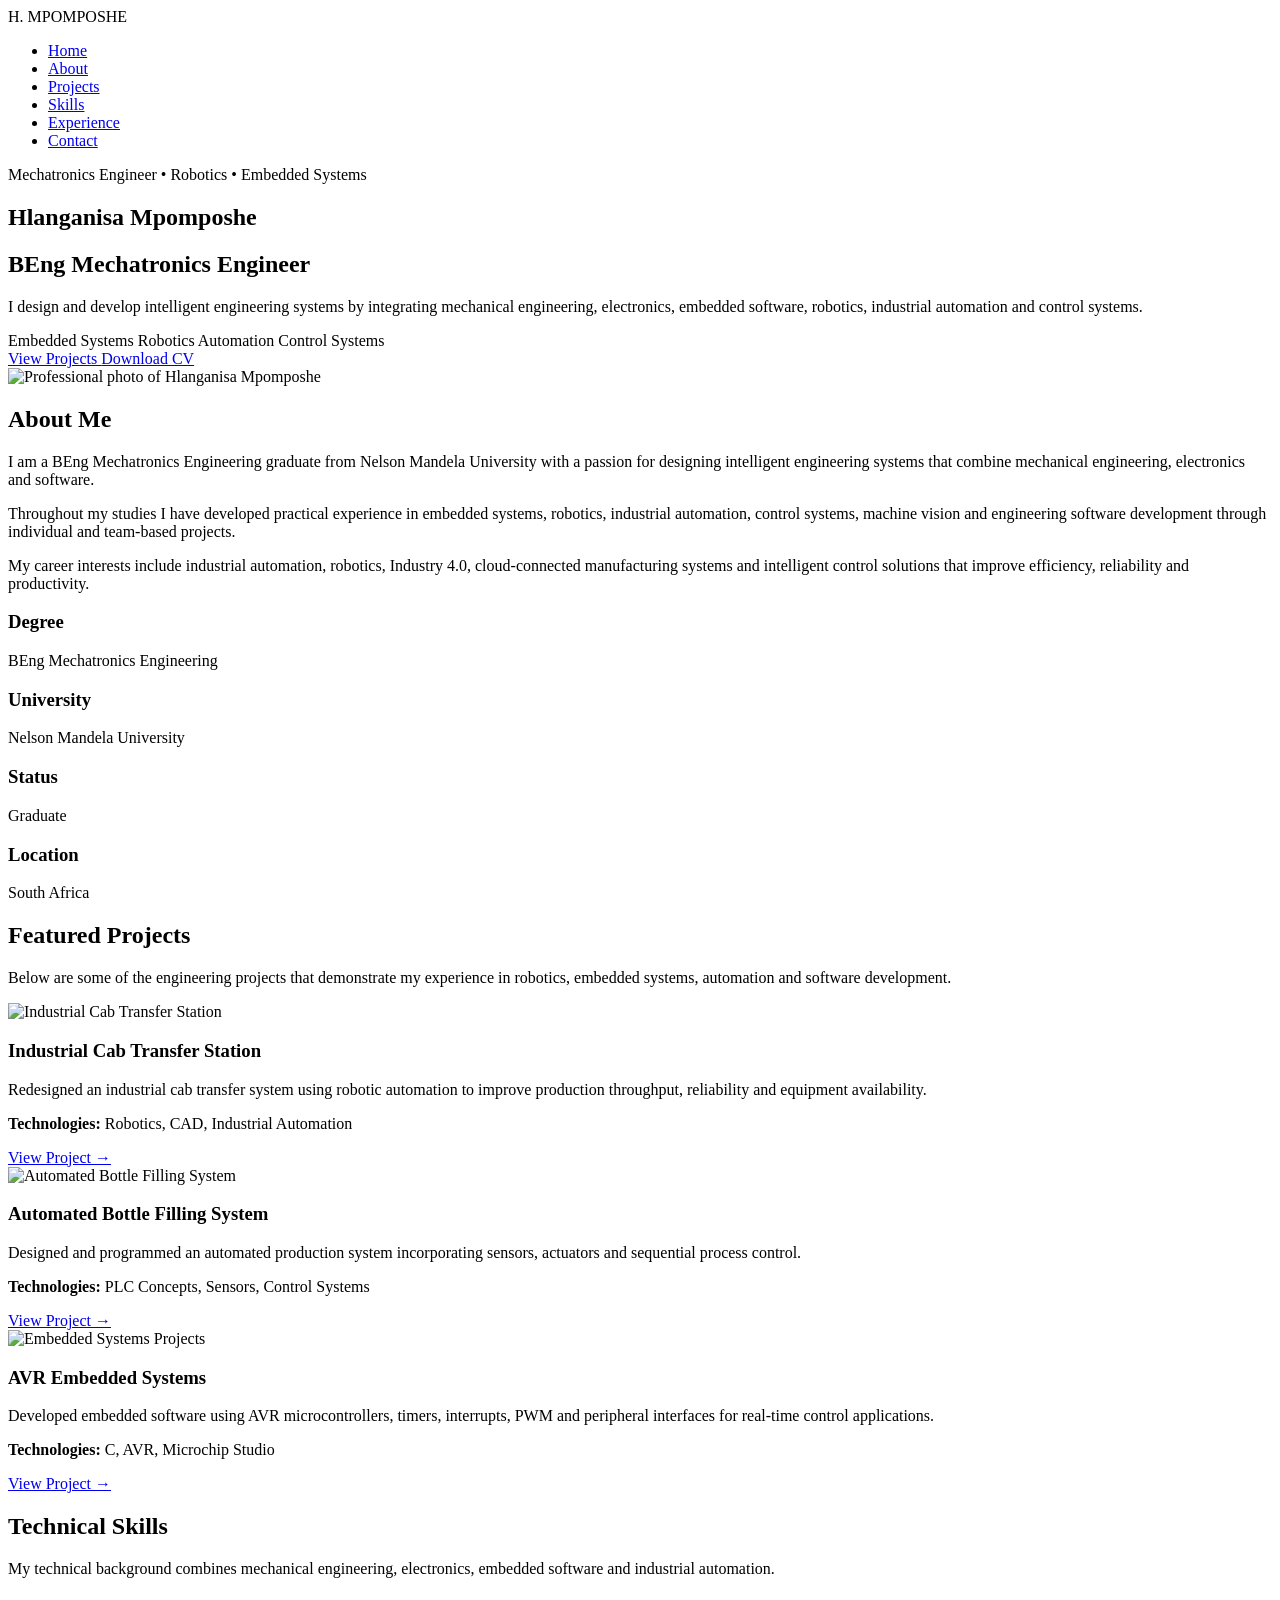
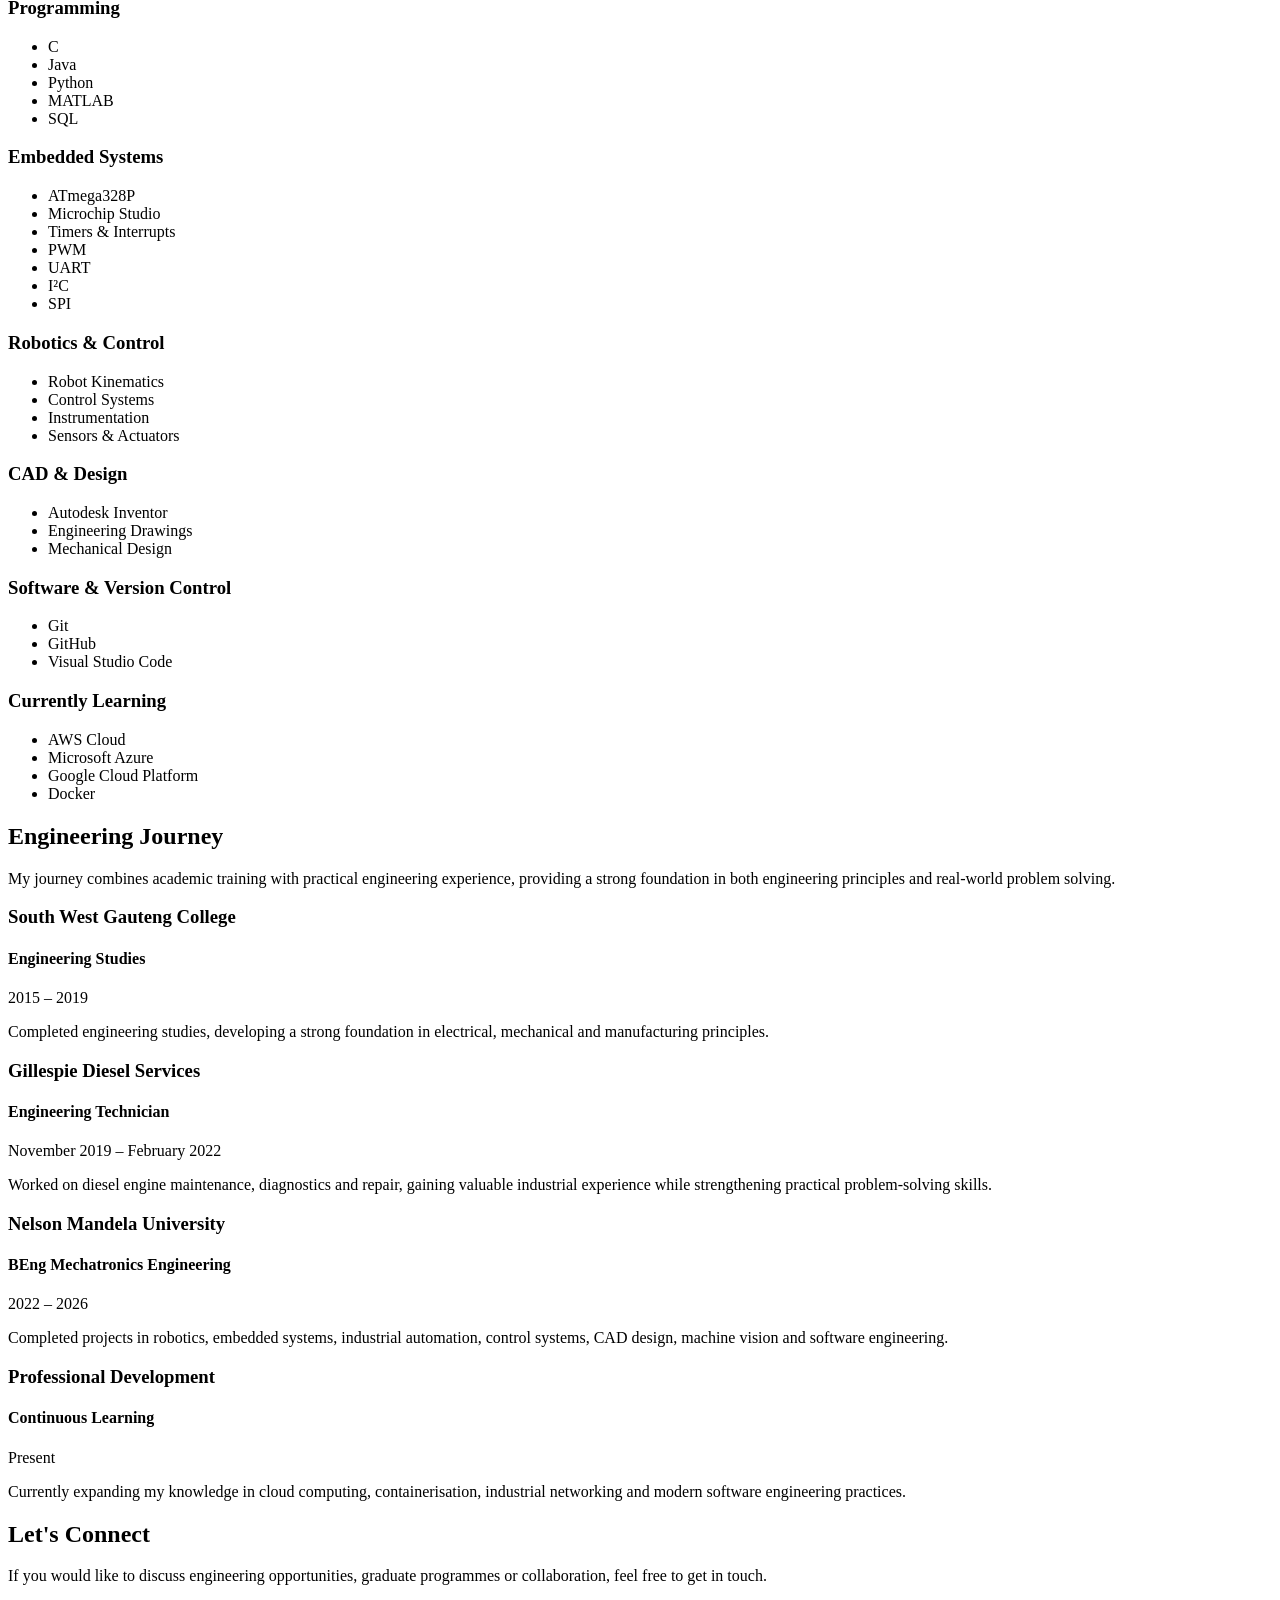
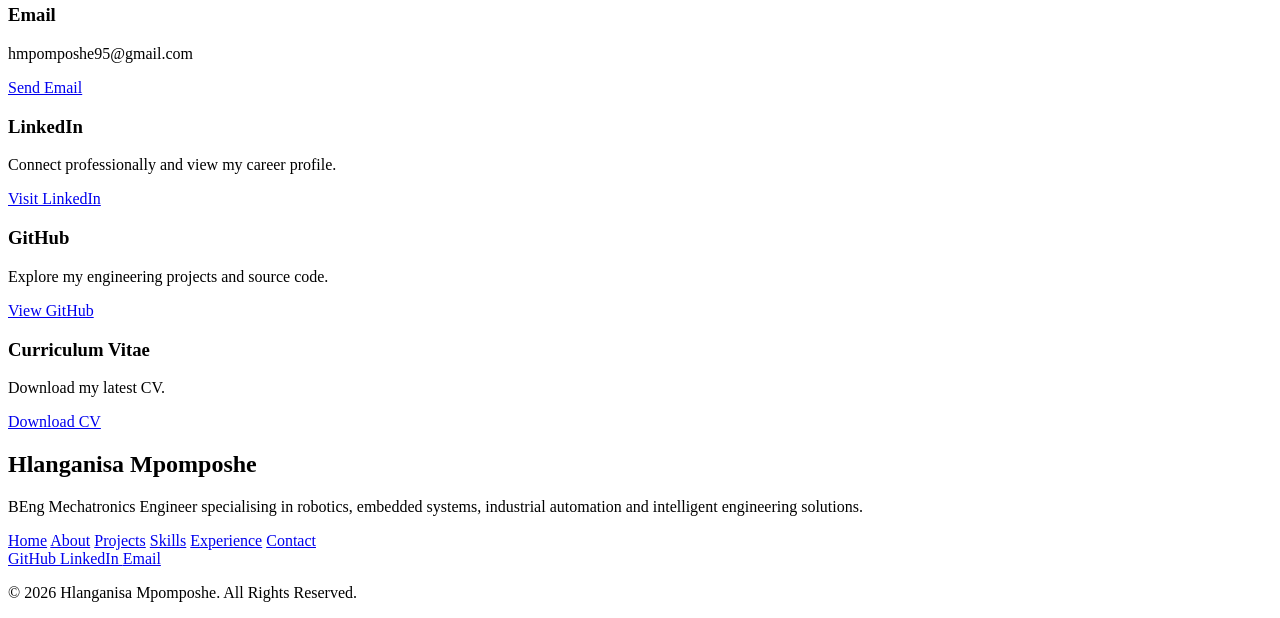
==== index.html @ 3dab6eff "Update index.html" ====
<!DOCTYPE html> <!-- Tells the browser this document uses HTML5 -->

<html lang="en"> <!-- Root element of the webpage. lang="en" improves accessibility and SEO. -->

<head> <!-- Contains information about the webpage that is not displayed -->

    <meta charset="UTF-8">
    <!-- Allows the webpage to display almost every character correctly -->

    <meta name="viewport" content="width=device-width, initial-scale=1.0">
    <!-- Makes the website responsive on phones, tablets and desktops -->

    <title>Hlanganisa Mpomposhe | Mechatronics Engineer</title>
    <!-- The text shown in the browser tab -->

    <meta name="description"
        content="Portfolio of Hlanganisa Mpomposhe, BEng Mechatronics Engineer specialising in robotics, embedded systems and industrial automation.">
    <!-- Description used by search engines -->

    <!-- Loads our stylesheet -->
    <link rel="stylesheet" href="css/style.css">

    <!-- Imports the Poppins font from Google -->
    <link rel="preconnect" href="https://fonts.googleapis.com">

    <!-- Improves loading performance for Google Fonts -->
    <link rel="preconnect" href="https://fonts.gstatic.com" crossorigin>

    <!-- Loads the Poppins font family -->
    <link href="https://fonts.googleapis.com/css2?family=Poppins:wght@300;400;500;600;700&display=swap"
        rel="stylesheet">

</head>

<body> <!-- Everything inside the body is visible on the webpage -->

    <!-- ===================================================== -->
    <!-- HEADER -->
    <!-- Contains the website navigation -->
    <!-- ===================================================== -->

    <header>

        <!-- Navigation bar -->
        <nav>

            <!-- Personal logo -->
            <div class="logo">

                H. MPOMPOSHE

            </div>

            <!-- Navigation links -->
            <ul>

                <li><a href="#home">Home</a></li>

                <li><a href="#about">About</a></li>

                <li><a href="#projects">Projects</a></li>

                <li><a href="#skills">Skills</a></li>

                <li><a href="#experience">Experience</a></li>

                <li><a href="#contact">Contact</a></li>

            </ul>

        </nav>

    </header>

    <!-- ===================================================== -->
    <!-- MAIN -->
    <!-- Holds the main content of the webpage -->
    <!-- ===================================================== -->

    <main>

        <!-- Hero section -->
       <!-- ===================================================== -->
<!-- HERO SECTION -->
<!-- This is the first section visitors will see -->
<!-- ===================================================== -->

<section id="home">

    <!-- Contains all hero content so it can be positioned easily with CSS -->
    <div class="hero-container">

        <!-- Left side containing text and buttons -->
        <div class="hero-content">

            <!-- Professional summary shown above your name -->
            <p class="hero-intro">

                Mechatronics Engineer • Robotics • Embedded Systems

            </p>

            <!-- Main heading -->
            <h1>

                Hlanganisa Mpomposhe

            </h1>

            <!-- Professional title -->
            <h2>

                BEng Mechatronics Engineer

            </h2>

            <!-- Brief introduction -->
            <p class="hero-description">

                I design and develop intelligent engineering systems by integrating
                mechanical engineering, electronics, embedded software, robotics,
                industrial automation and control systems.

            </p>

            <!-- Engineering interests -->
            <div class="hero-tags">

                <span>Embedded Systems</span>

                <span>Robotics</span>

                <span>Automation</span>

                <span>Control Systems</span>

            </div>

            <!-- Main call-to-action buttons -->
            <div class="hero-buttons">

                <a href="#projects">

                    View Projects

                </a>

                <a href="assets/Hlanganisa_Mpomposhe_CV.pdf" target="_blank">

                    Download CV

                </a>

            </div>

        </div>

        <!-- Professional profile photograph -->
        <div class="hero-image">

            <img src="assets/profile.jpg"
                 alt="Professional photo of Hlanganisa Mpomposhe">

        </div>

    </div>

</section>

        
<!-- ===================================================== -->
<!-- ABOUT SECTION -->
<!-- Introduces who you are as an engineer -->
<!-- ===================================================== -->

<section id="about">

    <!-- Section heading -->
    <h2>

        About Me

    </h2>

    <!-- Contains all content within the About section -->
    <div class="about-container">

        <!-- Left side containing the main description -->
        <div class="about-content">

            <!-- First paragraph introducing yourself -->
            <p>

                I am a BEng Mechatronics Engineering graduate from Nelson Mandela University with
                a passion for designing intelligent engineering systems that combine mechanical
                engineering, electronics and software.

            </p>

            <!-- Second paragraph describing your experience -->
            <p>

                Throughout my studies I have developed practical experience in embedded systems,
                robotics, industrial automation, control systems, machine vision and engineering
                software development through individual and team-based projects.

            </p>

            <!-- Third paragraph describing your future goals -->
            <p>

                My career interests include industrial automation, robotics, Industry 4.0,
                cloud-connected manufacturing systems and intelligent control solutions that
                improve efficiency, reliability and productivity.

            </p>

        </div>

        <!-- Right side displaying quick information -->
        <div class="about-details">

            <!-- Degree information -->
            <div class="detail-card">

                <h3>Degree</h3>

                <p>

                    BEng Mechatronics Engineering

                </p>

            </div>

            <!-- University information -->
            <div class="detail-card">

                <h3>University</h3>

                <p>

                    Nelson Mandela University

                </p>

            </div>

            <!-- Current status -->
            <div class="detail-card">

                <h3>Status</h3>

                <p>

                    Graduate

                </p>

            </div>

            <!-- Location -->
            <div class="detail-card">

                <h3>Location</h3>

                <p>

                    South Africa

                </p>

            </div>

        </div>

    </div>

</section>

       <!-- ===================================================== -->
<!-- FEATURED PROJECTS SECTION -->
<!-- Showcases your best engineering projects -->
<!-- ===================================================== -->

<section id="projects">

    <!-- Section heading -->
    <h2>

        Featured Projects

    </h2>

    <!-- Short introduction -->
    <p>

        Below are some of the engineering projects that demonstrate my
        experience in robotics, embedded systems, automation and software
        development.

    </p>

    <!-- Contains all project cards -->
    <div class="projects-container">

        <!-- ================= Project 1 ================= -->

        <article class="project-card">

            <!-- Project image -->
            <img src="assets/images/cab-transfer.jpg"
                 alt="Industrial Cab Transfer Station">

            <!-- Project information -->
            <div class="project-content">

                <!-- Project title -->
                <h3>

                    Industrial Cab Transfer Station

                </h3>

                <!-- Short project description -->
                <p>

                    Redesigned an industrial cab transfer system using robotic
                    automation to improve production throughput, reliability
                    and equipment availability.

                </p>

                <!-- Technologies used -->
                <p>

                    <strong>Technologies:</strong>
                    Robotics, CAD, Industrial Automation

                </p>

                <!-- Link to project page -->
                <a href="projects/cab-transfer.html">

                    View Project →

                </a>

            </div>

        </article>

        <!-- ================= Project 2 ================= -->

        <article class="project-card">

            <img src="assets/images/bottle-filling.jpg"
                 alt="Automated Bottle Filling System">

            <div class="project-content">

                <h3>

                    Automated Bottle Filling System

                </h3>

                <p>

                    Designed and programmed an automated production system
                    incorporating sensors, actuators and sequential process
                    control.

                </p>

                <p>

                    <strong>Technologies:</strong>
                    PLC Concepts, Sensors, Control Systems

                </p>

                <a href="projects/bottle-filling.html">

                    View Project →

                </a>

            </div>

        </article>

        <!-- ================= Project 3 ================= -->

        <article class="project-card">

            <img src="assets/images/avr.jpg"
                 alt="Embedded Systems Projects">

            <div class="project-content">

                <h3>

                    AVR Embedded Systems

                </h3>

                <p>

                    Developed embedded software using AVR microcontrollers,
                    timers, interrupts, PWM and peripheral interfaces for
                    real-time control applications.

                </p>

                <p>

                    <strong>Technologies:</strong>
                    C, AVR, Microchip Studio

                </p>

                <a href="projects/avr.html">

                    View Project →

                </a>

            </div>

        </article>

    </div>

</section>

      <!-- ===================================================== -->
<!-- TECHNICAL SKILLS SECTION -->
<!-- Displays the engineering tools and technologies I use -->
<!-- ===================================================== -->

<section id="skills">

    <!-- Section heading -->
    <h2>

        Technical Skills

    </h2>

    <!-- Brief introduction -->
    <p>

        My technical background combines mechanical engineering,
        electronics, embedded software and industrial automation.

    </p>

    <!-- Holds every skill category -->
    <div class="skills-container">

        <!-- ================= Programming ================= -->

        <div class="skill-category">

            <h3>Programming</h3>

            <ul>

                <li>C</li>

                <li>Java</li>

                <li>Python</li>

                <li>MATLAB</li>

                <li>SQL</li>

            </ul>

        </div>

        <!-- ================= Embedded Systems ================= -->

        <div class="skill-category">

            <h3>Embedded Systems</h3>

            <ul>

                <li>ATmega328P</li>

                <li>Microchip Studio</li>

                <li>Timers & Interrupts</li>

                <li>PWM</li>

                <li>UART</li>

                <li>I²C</li>

                <li>SPI</li>

            </ul>

        </div>

        <!-- ================= Robotics & Control ================= -->

        <div class="skill-category">

            <h3>Robotics & Control</h3>

            <ul>

                <li>Robot Kinematics</li>

                <li>Control Systems</li>

                <li>Instrumentation</li>

                <li>Sensors & Actuators</li>

            </ul>

        </div>

        <!-- ================= CAD ================= -->

        <div class="skill-category">

            <h3>CAD & Design</h3>

            <ul>

                <li>Autodesk Inventor</li>

                <li>Engineering Drawings</li>

                <li>Mechanical Design</li>

            </ul>

        </div>

        <!-- ================= Software ================= -->

        <div class="skill-category">

            <h3>Software & Version Control</h3>

            <ul>

                <li>Git</li>

                <li>GitHub</li>

                <li>Visual Studio Code</li>

            </ul>

        </div>

        <!-- ================= Currently Learning ================= -->

        <div class="skill-category">

            <h3>Currently Learning</h3>

            <ul>

                <li>AWS Cloud</li>

                <li>Microsoft Azure</li>

                <li>Google Cloud Platform</li>

                <li>Docker</li>

            </ul>

        </div>

    </div>

</section>

      <!-- ===================================================== -->
<!-- ENGINEERING JOURNEY SECTION -->
<!-- Shows my academic and professional development -->
<!-- ===================================================== -->

<section id="experience">

    <!-- Section heading -->
    <h2>

        Engineering Journey

    </h2>

    <!-- Short introduction -->
    <p>

        My journey combines academic training with practical engineering
        experience, providing a strong foundation in both engineering
        principles and real-world problem solving.

    </p>

    <!-- Contains the complete timeline -->
    <div class="timeline">

        <!-- ================= Timeline Item ================= -->

        <article class="timeline-item">

            <h3>

                South West Gauteng College

            </h3>

            <h4>

                Engineering Studies

            </h4>

            <span>

                2015 – 2019

            </span>

            <p>

                Completed engineering studies, developing a strong foundation
                in electrical, mechanical and manufacturing principles.

            </p>

        </article>

        <!-- ================= Timeline Item ================= -->

        <article class="timeline-item">

            <h3>

                Gillespie Diesel Services

            </h3>

            <h4>

                Engineering Technician

            </h4>

            <span>

                November 2019 – February 2022

            </span>

            <p>

                Worked on diesel engine maintenance, diagnostics and repair,
                gaining valuable industrial experience while strengthening
                practical problem-solving skills.

            </p>

        </article>

        <!-- ================= Timeline Item ================= -->

        <article class="timeline-item">

            <h3>

                Nelson Mandela University

            </h3>

            <h4>

                BEng Mechatronics Engineering

            </h4>

            <span>

                2022 – 2026

            </span>

            <p>

                Completed projects in robotics, embedded systems, industrial
                automation, control systems, CAD design, machine vision and
                software engineering.

            </p>

        </article>

        <!-- ================= Timeline Item ================= -->

        <article class="timeline-item">

            <h3>

                Professional Development

            </h3>

            <h4>

                Continuous Learning

            </h4>

            <span>

                Present

            </span>

            <p>

                Currently expanding my knowledge in cloud computing,
                containerisation, industrial networking and modern software
                engineering practices.

            </p>

        </article>

    </div>

</section>
       <!-- ===================================================== -->
<!-- CONTACT SECTION -->
<!-- Provides ways for recruiters and employers to contact me -->
<!-- ===================================================== -->

<section id="contact">

    <!-- Section heading -->
    <h2>

        Let's Connect

    </h2>

    <!-- Short introduction -->
    <p>

        If you would like to discuss engineering opportunities,
        graduate programmes or collaboration, feel free to get in touch.

    </p>

    <!-- Holds all contact cards -->
    <div class="contact-container">

        <!-- ================= Email ================= -->

        <article class="contact-card">

            <!-- Contact method -->
            <h3>

                Email

            </h3>

            <!-- Email address -->
            <p>

                hmpomposhe95@gmail.com

            </p>

            <!-- Opens the user's email application -->
            <a href="mailto:hmpomposhe95@gmail.com">

                Send Email

            </a>

        </article>

        <!-- ================= LinkedIn ================= -->

        <article class="contact-card">

            <h3>

                LinkedIn

            </h3>

            <p>

                Connect professionally and view my career profile.

            </p>

            <a href="https://www.linkedin.com/in/hlanganisa-mpomposhe/"
               target="_blank">

                Visit LinkedIn

            </a>

        </article>

        <!-- ================= GitHub ================= -->

        <article class="contact-card">

            <h3>

                GitHub

            </h3>

            <p>

                Explore my engineering projects and source code.

            </p>

            <a href="https://github.com/hmpomposhe95-lab"
               target="_blank">

                View GitHub

            </a>

        </article>

        <!-- ================= CV ================= -->

        <article class="contact-card">

            <h3>

                Curriculum Vitae

            </h3>

            <p>

                Download my latest CV.

            </p>

            <a href="assets/Hlanganisa_Mpomposhe_CV.pdf"
               target="_blank">

                Download CV

            </a>

        </article>

    </div>

</section>

    </main>

  <!-- ===================================================== -->
<!-- FOOTER -->
<!-- Displays information shown at the bottom of every page -->
<!-- ===================================================== -->

<footer>

    <!-- Contains all footer content -->
    <div class="footer-container">

        <!-- Portfolio owner's name -->
        <h2>

            Hlanganisa Mpomposhe

        </h2>

        <!-- Short professional statement -->
        <p>

            BEng Mechatronics Engineer specialising in robotics,
            embedded systems, industrial automation and intelligent
            engineering solutions.

        </p>

        <!-- Quick navigation links -->
        <nav>

            <a href="#home">Home</a>

            <a href="#about">About</a>

            <a href="#projects">Projects</a>

            <a href="#skills">Skills</a>

            <a href="#experience">Experience</a>

            <a href="#contact">Contact</a>

        </nav>

        <!-- Social links -->
        <div class="footer-socials">

            <a href="https://github.com/hmpomposhe95-lab"
               target="_blank">

                GitHub

            </a>

            <a href="https://www.linkedin.com/in/hlanganisa-mpomposhe/"
               target="_blank">

                LinkedIn

            </a>

            <a href="mailto:hmpomposhe95@gmail.com">

                Email

            </a>

        </div>

        <!-- Copyright notice -->
        <p>

            © 2026 Hlanganisa Mpomposhe. All Rights Reserved.

        </p>

    </div>

</footer>

    <!-- Loads our JavaScript after the page has finished loading -->
    <script src="js/script.js"></script>

</body>

</html>
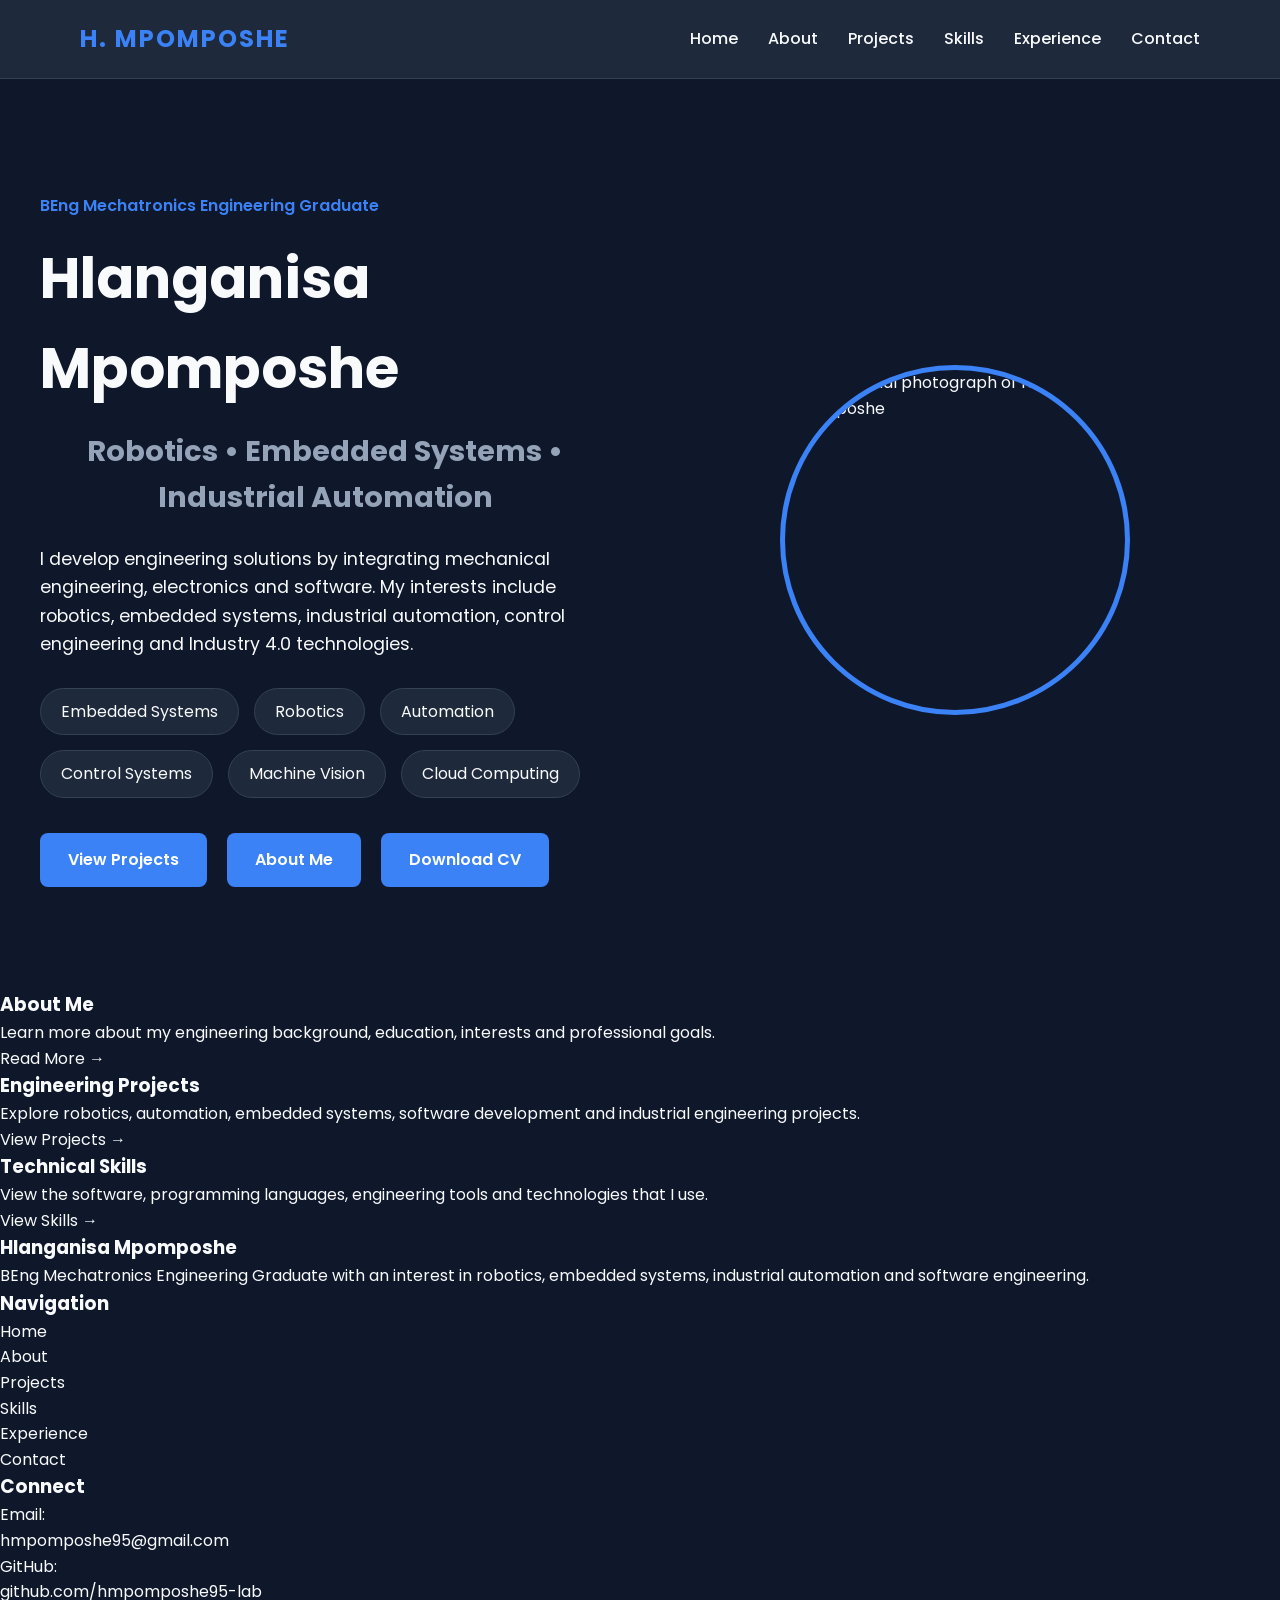
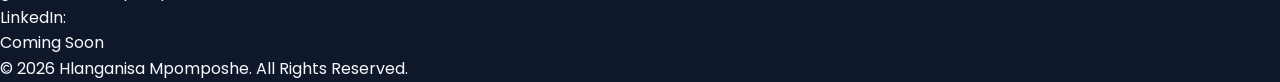
==== commit da176b49: "Update index.html the pages index" ====
--- a/index.html
+++ b/index.html
@@ -1,965 +1,537 @@
-<!DOCTYPE html> <!-- Tells the browser this document uses HTML5 -->
-
-<html lang="en"> <!-- Root element of the webpage. lang="en" improves accessibility and SEO. -->
-
-<head> <!-- Contains information about the webpage that is not displayed -->
+<!DOCTYPE html>
+<!-- ========================================================= -->
+<!-- HTML5 Document Declaration                                -->
+<!-- Tells the browser this document uses HTML5                -->
+<!-- ========================================================= -->
+
+<html lang="en">
+<!-- Root element of the webpage. The language attribute helps -->
+<!-- browsers, screen readers and search engines understand    -->
+<!-- the primary language of the page.                         -->
+
+<head>
+
+    <!-- ===================================================== -->
+    <!-- BASIC PAGE INFORMATION                                -->
+    <!-- ===================================================== -->
 
     <meta charset="UTF-8">
-    <!-- Allows the webpage to display almost every character correctly -->
+    <!-- Allows the browser to display almost every character correctly -->
 
     <meta name="viewport" content="width=device-width, initial-scale=1.0">
-    <!-- Makes the website responsive on phones, tablets and desktops -->
+    <!-- Makes the webpage responsive on phones, tablets and desktops -->
 
     <title>Hlanganisa Mpomposhe | Mechatronics Engineer</title>
-    <!-- The text shown in the browser tab -->
+    <!-- Title displayed in the browser tab -->
 
     <meta name="description"
-        content="Portfolio of Hlanganisa Mpomposhe, BEng Mechatronics Engineer specialising in robotics, embedded systems and industrial automation.">
-    <!-- Description used by search engines -->
-
-    <!-- Loads our stylesheet -->
+        content="Professional engineering portfolio of Hlanganisa Mpomposhe, BEng Mechatronics Engineering graduate specialising in robotics, embedded systems, industrial automation and software development.">
+
+    <!-- ===================================================== -->
+    <!-- GOOGLE FONTS                                          -->
+    <!-- ===================================================== -->
+
+    <link rel="preconnect" href="https://fonts.googleapis.com">
+
+    <link rel="preconnect"
+          href="https://fonts.gstatic.com"
+          crossorigin>
+
+    <link href="https://fonts.googleapis.com/css2?family=Poppins:wght@300;400;500;600;700&display=swap"
+          rel="stylesheet">
+
+    <!-- ===================================================== -->
+    <!-- STYLESHEET                                            -->
+    <!-- ===================================================== -->
+
     <link rel="stylesheet" href="css/style.css">
 
-    <!-- Imports the Poppins font from Google -->
-    <link rel="preconnect" href="https://fonts.googleapis.com">
-
-    <!-- Improves loading performance for Google Fonts -->
-    <link rel="preconnect" href="https://fonts.gstatic.com" crossorigin>
-
-    <!-- Loads the Poppins font family -->
-    <link href="https://fonts.googleapis.com/css2?family=Poppins:wght@300;400;500;600;700&display=swap"
-        rel="stylesheet">
-
 </head>
 
-<body> <!-- Everything inside the body is visible on the webpage -->
-
-    <!-- ===================================================== -->
-    <!-- HEADER -->
-    <!-- Contains the website navigation -->
-    <!-- ===================================================== -->
-
-    <header>
-
-        <!-- Navigation bar -->
-        <nav>
-
-            <!-- Personal logo -->
-            <div class="logo">
-
-                H. MPOMPOSHE
+<body>
+
+<!-- ========================================================= -->
+<!-- HEADER                                                    -->
+<!-- Appears at the top of every page                          -->
+<!-- ========================================================= -->
+
+<header>
+
+    <nav>
+
+        <!-- Personal Logo -->
+
+        <div class="logo">
+
+            H. MPOMPOSHE
+
+        </div>
+
+        <!-- Main Navigation -->
+
+        <ul>
+
+            <li>
+
+                <a href="index.html">
+
+                    Home
+
+                </a>
+
+            </li>
+
+            <li>
+
+                <a href="about.html">
+
+                    About
+
+                </a>
+
+            </li>
+
+            <li>
+
+                <a href="projects.html">
+
+                    Projects
+
+                </a>
+
+            </li>
+
+            <li>
+
+                <a href="skills.html">
+
+                    Skills
+
+                </a>
+
+            </li>
+
+            <li>
+
+                <a href="experience.html">
+
+                    Experience
+
+                </a>
+
+            </li>
+
+            <li>
+
+                <a href="contact.html">
+
+                    Contact
+
+                </a>
+
+            </li>
+
+        </ul>
+
+    </nav>
+
+</header>
+
+<!-- ========================================================= -->
+<!-- MAIN CONTENT                                              -->
+<!-- The Home page only contains the Hero section             -->
+<!-- ========================================================= -->
+
+<main>
+
+<!-- ========================================================= -->
+<!-- HERO SECTION                                              -->
+<!-- This is the landing section of the portfolio              -->
+<!-- ========================================================= -->
+
+<section id="home">
+
+    <!-- Main container used for Flexbox -->
+
+    <div class="hero-container">
+
+        <!-- ================================================= -->
+        <!-- LEFT COLUMN                                       -->
+        <!-- Contains the introduction and action buttons      -->
+        <!-- ================================================= -->
+
+        <div class="hero-content">
+
+            <!-- Professional Introduction -->
+
+            <p class="hero-intro">
+
+                BEng Mechatronics Engineering Graduate
+
+            </p>
+
+            <!-- Main Heading -->
+
+            <h1>
+
+                Hlanganisa Mpomposhe
+
+            </h1>
+
+            <!-- Engineering Discipline -->
+
+            <h2>
+
+                Robotics • Embedded Systems • Industrial Automation
+
+            </h2>
+
+            <!-- Professional Summary -->
+
+            <p class="hero-description">
+
+                I develop engineering solutions by integrating mechanical
+                engineering, electronics and software. My interests include
+                robotics, embedded systems, industrial automation, control
+                engineering and Industry 4.0 technologies.
+
+            </p>
+
+            <!-- Engineering Interests -->
+
+            <div class="hero-tags">
+
+                <span>Embedded Systems</span>
+
+                <span>Robotics</span>
+
+                <span>Automation</span>
+
+                <span>Control Systems</span>
+
+                <span>Machine Vision</span>
+
+                <span>Cloud Computing</span>
 
             </div>
 
-            <!-- Navigation links -->
+            <!-- ================================================= -->
+            <!-- ACTION BUTTONS                                    -->
+            <!-- ================================================= -->
+
+            <div class="hero-buttons">
+
+                <a href="projects.html">
+
+                    View Projects
+
+                </a>
+
+                <a href="about.html">
+
+                    About Me
+
+                </a>
+
+                <a href="assets/cv/Hlanganisa_Mpomposhe_CV.pdf"
+                   target="_blank">
+
+                    Download CV
+
+                </a>
+
+            </div>
+
+        </div>
+
+        <!-- ================================================= -->
+        <!-- RIGHT COLUMN                                      -->
+        <!-- Professional Photograph                           -->
+        <!-- ================================================= -->
+
+        <div class="hero-image">
+
+            <img src="assets/images/profile.jpg"
+                 alt="Professional photograph of Hlanganisa Mpomposhe">
+
+        </div>
+
+    </div>
+
+</section>
+
+    <!-- ========================================================= -->
+<!-- QUICK NAVIGATION                                          -->
+<!-- Gives visitors fast access to the main pages              -->
+<!-- ========================================================= -->
+
+<section class="quick-links">
+
+    <div class="quick-links-container">
+
+        <!-- About Card -->
+
+        <article class="quick-card">
+
+            <h3>
+
+                About Me
+
+            </h3>
+
+            <p>
+
+                Learn more about my engineering background,
+                education, interests and professional goals.
+
+            </p>
+
+            <a href="about.html">
+
+                Read More →
+
+            </a>
+
+        </article>
+
+        <!-- Projects Card -->
+
+        <article class="quick-card">
+
+            <h3>
+
+                Engineering Projects
+
+            </h3>
+
+            <p>
+
+                Explore robotics, automation, embedded systems,
+                software development and industrial engineering
+                projects.
+
+            </p>
+
+            <a href="projects.html">
+
+                View Projects →
+
+            </a>
+
+        </article>
+
+        <!-- Skills Card -->
+
+        <article class="quick-card">
+
+            <h3>
+
+                Technical Skills
+
+            </h3>
+
+            <p>
+
+                View the software, programming languages,
+                engineering tools and technologies that I use.
+
+            </p>
+
+            <a href="skills.html">
+
+                View Skills →
+
+            </a>
+
+        </article>
+
+    </div>
+
+</section>
+
+</main>
+
+<!-- ========================================================= -->
+<!-- FOOTER                                                    -->
+<!-- Appears at the bottom of every page                       -->
+<!-- ========================================================= -->
+
+<footer>
+
+    <div class="footer-container">
+
+        <!-- Portfolio Information -->
+
+        <div class="footer-column">
+
+            <h3>
+
+                Hlanganisa Mpomposhe
+
+            </h3>
+
+            <p>
+
+                BEng Mechatronics Engineering Graduate with an
+                interest in robotics, embedded systems,
+                industrial automation and software engineering.
+
+            </p>
+
+        </div>
+
+        <!-- Navigation -->
+
+        <div class="footer-column">
+
+            <h3>
+
+                Navigation
+
+            </h3>
+
             <ul>
 
-                <li><a href="#home">Home</a></li>
-
-                <li><a href="#about">About</a></li>
-
-                <li><a href="#projects">Projects</a></li>
-
-                <li><a href="#skills">Skills</a></li>
-
-                <li><a href="#experience">Experience</a></li>
-
-                <li><a href="#contact">Contact</a></li>
+                <li>
+
+                    <a href="index.html">
+
+                        Home
+
+                    </a>
+
+                </li>
+
+                <li>
+
+                    <a href="about.html">
+
+                        About
+
+                    </a>
+
+                </li>
+
+                <li>
+
+                    <a href="projects.html">
+
+                        Projects
+
+                    </a>
+
+                </li>
+
+                <li>
+
+                    <a href="skills.html">
+
+                        Skills
+
+                    </a>
+
+                </li>
+
+                <li>
+
+                    <a href="experience.html">
+
+                        Experience
+
+                    </a>
+
+                </li>
+
+                <li>
+
+                    <a href="contact.html">
+
+                        Contact
+
+                    </a>
+
+                </li>
 
             </ul>
 
-        </nav>
-
-    </header>
-
-    <!-- ===================================================== -->
-    <!-- MAIN -->
-    <!-- Holds the main content of the webpage -->
-    <!-- ===================================================== -->
-
-    <main>
-
-        <!-- Hero section -->
-       <!-- ===================================================== -->
-<!-- HERO SECTION -->
-<!-- This is the first section visitors will see -->
-<!-- ===================================================== -->
-
-<section id="home">
-
-    <!-- Contains all hero content so it can be positioned easily with CSS -->
-    <div class="hero-container">
-
-        <!-- Left side containing text and buttons -->
-        <div class="hero-content">
-
-            <!-- Professional summary shown above your name -->
-            <p class="hero-intro">
-
-                Mechatronics Engineer • Robotics • Embedded Systems
-
-            </p>
-
-            <!-- Main heading -->
-            <h1>
-
-                Hlanganisa Mpomposhe
-
-            </h1>
-
-            <!-- Professional title -->
-            <h2>
-
-                BEng Mechatronics Engineer
-
-            </h2>
-
-            <!-- Brief introduction -->
-            <p class="hero-description">
-
-                I design and develop intelligent engineering systems by integrating
-                mechanical engineering, electronics, embedded software, robotics,
-                industrial automation and control systems.
-
-            </p>
-
-            <!-- Engineering interests -->
-            <div class="hero-tags">
-
-                <span>Embedded Systems</span>
-
-                <span>Robotics</span>
-
-                <span>Automation</span>
-
-                <span>Control Systems</span>
-
-            </div>
-
-            <!-- Main call-to-action buttons -->
-            <div class="hero-buttons">
-
-                <a href="#projects">
-
-                    View Projects
-
-                </a>
-
-                <a href="assets/Hlanganisa_Mpomposhe_CV.pdf" target="_blank">
-
-                    Download CV
-
-                </a>
-
-            </div>
-
         </div>
 
-        <!-- Professional profile photograph -->
-        <div class="hero-image">
-
-            <img src="assets/profile.jpg"
-                 alt="Professional photo of Hlanganisa Mpomposhe">
+        <!-- Contact -->
+
+        <div class="footer-column">
+
+            <h3>
+
+                Connect
+
+            </h3>
+
+            <p>
+
+                Email:
+                <br>
+
+                <a href="mailto:hmpomposhe95@gmail.com">
+
+                    hmpomposhe95@gmail.com
+
+                </a>
+
+            </p>
+
+            <p>
+
+                GitHub:
+                <br>
+
+                <a href="https://github.com/hmpomposhe95-lab"
+                   target="_blank">
+
+                    github.com/hmpomposhe95-lab
+
+                </a>
+
+            </p>
+
+            <p>
+
+                LinkedIn:
+                <br>
+
+                <a href="#">
+
+                    Coming Soon
+
+                </a>
+
+            </p>
 
         </div>
 
     </div>
 
-</section>
-
-        
-<!-- ===================================================== -->
-<!-- ABOUT SECTION -->
-<!-- Introduces who you are as an engineer -->
-<!-- ===================================================== -->
-
-<section id="about">
-
-    <!-- Section heading -->
-    <h2>
-
-        About Me
-
-    </h2>
-
-    <!-- Contains all content within the About section -->
-    <div class="about-container">
-
-        <!-- Left side containing the main description -->
-        <div class="about-content">
-
-            <!-- First paragraph introducing yourself -->
-            <p>
-
-                I am a BEng Mechatronics Engineering graduate from Nelson Mandela University with
-                a passion for designing intelligent engineering systems that combine mechanical
-                engineering, electronics and software.
-
-            </p>
-
-            <!-- Second paragraph describing your experience -->
-            <p>
-
-                Throughout my studies I have developed practical experience in embedded systems,
-                robotics, industrial automation, control systems, machine vision and engineering
-                software development through individual and team-based projects.
-
-            </p>
-
-            <!-- Third paragraph describing your future goals -->
-            <p>
-
-                My career interests include industrial automation, robotics, Industry 4.0,
-                cloud-connected manufacturing systems and intelligent control solutions that
-                improve efficiency, reliability and productivity.
-
-            </p>
-
-        </div>
-
-        <!-- Right side displaying quick information -->
-        <div class="about-details">
-
-            <!-- Degree information -->
-            <div class="detail-card">
-
-                <h3>Degree</h3>
-
-                <p>
-
-                    BEng Mechatronics Engineering
-
-                </p>
-
-            </div>
-
-            <!-- University information -->
-            <div class="detail-card">
-
-                <h3>University</h3>
-
-                <p>
-
-                    Nelson Mandela University
-
-                </p>
-
-            </div>
-
-            <!-- Current status -->
-            <div class="detail-card">
-
-                <h3>Status</h3>
-
-                <p>
-
-                    Graduate
-
-                </p>
-
-            </div>
-
-            <!-- Location -->
-            <div class="detail-card">
-
-                <h3>Location</h3>
-
-                <p>
-
-                    South Africa
-
-                </p>
-
-            </div>
-
-        </div>
+    <!-- Copyright -->
+
+    <div class="copyright">
+
+        <p>
+
+            © 2026 Hlanganisa Mpomposhe. All Rights Reserved.
+
+        </p>
 
     </div>
 
-</section>
-
-       <!-- ===================================================== -->
-<!-- FEATURED PROJECTS SECTION -->
-<!-- Showcases your best engineering projects -->
-<!-- ===================================================== -->
-
-<section id="projects">
-
-    <!-- Section heading -->
-    <h2>
-
-        Featured Projects
-
-    </h2>
-
-    <!-- Short introduction -->
-    <p>
-
-        Below are some of the engineering projects that demonstrate my
-        experience in robotics, embedded systems, automation and software
-        development.
-
-    </p>
-
-    <!-- Contains all project cards -->
-    <div class="projects-container">
-
-        <!-- ================= Project 1 ================= -->
-
-        <article class="project-card">
-
-            <!-- Project image -->
-            <img src="assets/images/cab-transfer.jpg"
-                 alt="Industrial Cab Transfer Station">
-
-            <!-- Project information -->
-            <div class="project-content">
-
-                <!-- Project title -->
-                <h3>
-
-                    Industrial Cab Transfer Station
-
-                </h3>
-
-                <!-- Short project description -->
-                <p>
-
-                    Redesigned an industrial cab transfer system using robotic
-                    automation to improve production throughput, reliability
-                    and equipment availability.
-
-                </p>
-
-                <!-- Technologies used -->
-                <p>
-
-                    <strong>Technologies:</strong>
-                    Robotics, CAD, Industrial Automation
-
-                </p>
-
-                <!-- Link to project page -->
-                <a href="projects/cab-transfer.html">
-
-                    View Project →
-
-                </a>
-
-            </div>
-
-        </article>
-
-        <!-- ================= Project 2 ================= -->
-
-        <article class="project-card">
-
-            <img src="assets/images/bottle-filling.jpg"
-                 alt="Automated Bottle Filling System">
-
-            <div class="project-content">
-
-                <h3>
-
-                    Automated Bottle Filling System
-
-                </h3>
-
-                <p>
-
-                    Designed and programmed an automated production system
-                    incorporating sensors, actuators and sequential process
-                    control.
-
-                </p>
-
-                <p>
-
-                    <strong>Technologies:</strong>
-                    PLC Concepts, Sensors, Control Systems
-
-                </p>
-
-                <a href="projects/bottle-filling.html">
-
-                    View Project →
-
-                </a>
-
-            </div>
-
-        </article>
-
-        <!-- ================= Project 3 ================= -->
-
-        <article class="project-card">
-
-            <img src="assets/images/avr.jpg"
-                 alt="Embedded Systems Projects">
-
-            <div class="project-content">
-
-                <h3>
-
-                    AVR Embedded Systems
-
-                </h3>
-
-                <p>
-
-                    Developed embedded software using AVR microcontrollers,
-                    timers, interrupts, PWM and peripheral interfaces for
-                    real-time control applications.
-
-                </p>
-
-                <p>
-
-                    <strong>Technologies:</strong>
-                    C, AVR, Microchip Studio
-
-                </p>
-
-                <a href="projects/avr.html">
-
-                    View Project →
-
-                </a>
-
-            </div>
-
-        </article>
-
-    </div>
-
-</section>
-
-      <!-- ===================================================== -->
-<!-- TECHNICAL SKILLS SECTION -->
-<!-- Displays the engineering tools and technologies I use -->
-<!-- ===================================================== -->
-
-<section id="skills">
-
-    <!-- Section heading -->
-    <h2>
-
-        Technical Skills
-
-    </h2>
-
-    <!-- Brief introduction -->
-    <p>
-
-        My technical background combines mechanical engineering,
-        electronics, embedded software and industrial automation.
-
-    </p>
-
-    <!-- Holds every skill category -->
-    <div class="skills-container">
-
-        <!-- ================= Programming ================= -->
-
-        <div class="skill-category">
-
-            <h3>Programming</h3>
-
-            <ul>
-
-                <li>C</li>
-
-                <li>Java</li>
-
-                <li>Python</li>
-
-                <li>MATLAB</li>
-
-                <li>SQL</li>
-
-            </ul>
-
-        </div>
-
-        <!-- ================= Embedded Systems ================= -->
-
-        <div class="skill-category">
-
-            <h3>Embedded Systems</h3>
-
-            <ul>
-
-                <li>ATmega328P</li>
-
-                <li>Microchip Studio</li>
-
-                <li>Timers & Interrupts</li>
-
-                <li>PWM</li>
-
-                <li>UART</li>
-
-                <li>I²C</li>
-
-                <li>SPI</li>
-
-            </ul>
-
-        </div>
-
-        <!-- ================= Robotics & Control ================= -->
-
-        <div class="skill-category">
-
-            <h3>Robotics & Control</h3>
-
-            <ul>
-
-                <li>Robot Kinematics</li>
-
-                <li>Control Systems</li>
-
-                <li>Instrumentation</li>
-
-                <li>Sensors & Actuators</li>
-
-            </ul>
-
-        </div>
-
-        <!-- ================= CAD ================= -->
-
-        <div class="skill-category">
-
-            <h3>CAD & Design</h3>
-
-            <ul>
-
-                <li>Autodesk Inventor</li>
-
-                <li>Engineering Drawings</li>
-
-                <li>Mechanical Design</li>
-
-            </ul>
-
-        </div>
-
-        <!-- ================= Software ================= -->
-
-        <div class="skill-category">
-
-            <h3>Software & Version Control</h3>
-
-            <ul>
-
-                <li>Git</li>
-
-                <li>GitHub</li>
-
-                <li>Visual Studio Code</li>
-
-            </ul>
-
-        </div>
-
-        <!-- ================= Currently Learning ================= -->
-
-        <div class="skill-category">
-
-            <h3>Currently Learning</h3>
-
-            <ul>
-
-                <li>AWS Cloud</li>
-
-                <li>Microsoft Azure</li>
-
-                <li>Google Cloud Platform</li>
-
-                <li>Docker</li>
-
-            </ul>
-
-        </div>
-
-    </div>
-
-</section>
-
-      <!-- ===================================================== -->
-<!-- ENGINEERING JOURNEY SECTION -->
-<!-- Shows my academic and professional development -->
-<!-- ===================================================== -->
-
-<section id="experience">
-
-    <!-- Section heading -->
-    <h2>
-
-        Engineering Journey
-
-    </h2>
-
-    <!-- Short introduction -->
-    <p>
-
-        My journey combines academic training with practical engineering
-        experience, providing a strong foundation in both engineering
-        principles and real-world problem solving.
-
-    </p>
-
-    <!-- Contains the complete timeline -->
-    <div class="timeline">
-
-        <!-- ================= Timeline Item ================= -->
-
-        <article class="timeline-item">
-
-            <h3>
-
-                South West Gauteng College
-
-            </h3>
-
-            <h4>
-
-                Engineering Studies
-
-            </h4>
-
-            <span>
-
-                2015 – 2019
-
-            </span>
-
-            <p>
-
-                Completed engineering studies, developing a strong foundation
-                in electrical, mechanical and manufacturing principles.
-
-            </p>
-
-        </article>
-
-        <!-- ================= Timeline Item ================= -->
-
-        <article class="timeline-item">
-
-            <h3>
-
-                Gillespie Diesel Services
-
-            </h3>
-
-            <h4>
-
-                Engineering Technician
-
-            </h4>
-
-            <span>
-
-                November 2019 – February 2022
-
-            </span>
-
-            <p>
-
-                Worked on diesel engine maintenance, diagnostics and repair,
-                gaining valuable industrial experience while strengthening
-                practical problem-solving skills.
-
-            </p>
-
-        </article>
-
-        <!-- ================= Timeline Item ================= -->
-
-        <article class="timeline-item">
-
-            <h3>
-
-                Nelson Mandela University
-
-            </h3>
-
-            <h4>
-
-                BEng Mechatronics Engineering
-
-            </h4>
-
-            <span>
-
-                2022 – 2026
-
-            </span>
-
-            <p>
-
-                Completed projects in robotics, embedded systems, industrial
-                automation, control systems, CAD design, machine vision and
-                software engineering.
-
-            </p>
-
-        </article>
-
-        <!-- ================= Timeline Item ================= -->
-
-        <article class="timeline-item">
-
-            <h3>
-
-                Professional Development
-
-            </h3>
-
-            <h4>
-
-                Continuous Learning
-
-            </h4>
-
-            <span>
-
-                Present
-
-            </span>
-
-            <p>
-
-                Currently expanding my knowledge in cloud computing,
-                containerisation, industrial networking and modern software
-                engineering practices.
-
-            </p>
-
-        </article>
-
-    </div>
-
-</section>
-       <!-- ===================================================== -->
-<!-- CONTACT SECTION -->
-<!-- Provides ways for recruiters and employers to contact me -->
-<!-- ===================================================== -->
-
-<section id="contact">
-
-    <!-- Section heading -->
-    <h2>
-
-        Let's Connect
-
-    </h2>
-
-    <!-- Short introduction -->
-    <p>
-
-        If you would like to discuss engineering opportunities,
-        graduate programmes or collaboration, feel free to get in touch.
-
-    </p>
-
-    <!-- Holds all contact cards -->
-    <div class="contact-container">
-
-        <!-- ================= Email ================= -->
-
-        <article class="contact-card">
-
-            <!-- Contact method -->
-            <h3>
-
-                Email
-
-            </h3>
-
-            <!-- Email address -->
-            <p>
-
-                hmpomposhe95@gmail.com
-
-            </p>
-
-            <!-- Opens the user's email application -->
-            <a href="mailto:hmpomposhe95@gmail.com">
-
-                Send Email
-
-            </a>
-
-        </article>
-
-        <!-- ================= LinkedIn ================= -->
-
-        <article class="contact-card">
-
-            <h3>
-
-                LinkedIn
-
-            </h3>
-
-            <p>
-
-                Connect professionally and view my career profile.
-
-            </p>
-
-            <a href="https://www.linkedin.com/in/hlanganisa-mpomposhe/"
-               target="_blank">
-
-                Visit LinkedIn
-
-            </a>
-
-        </article>
-
-        <!-- ================= GitHub ================= -->
-
-        <article class="contact-card">
-
-            <h3>
-
-                GitHub
-
-            </h3>
-
-            <p>
-
-                Explore my engineering projects and source code.
-
-            </p>
-
-            <a href="https://github.com/hmpomposhe95-lab"
-               target="_blank">
-
-                View GitHub
-
-            </a>
-
-        </article>
-
-        <!-- ================= CV ================= -->
-
-        <article class="contact-card">
-
-            <h3>
-
-                Curriculum Vitae
-
-            </h3>
-
-            <p>
-
-                Download my latest CV.
-
-            </p>
-
-            <a href="assets/Hlanganisa_Mpomposhe_CV.pdf"
-               target="_blank">
-
-                Download CV
-
-            </a>
-
-        </article>
-
-    </div>
-
-</section>
-
-    </main>
-
-  <!-- ===================================================== -->
-<!-- FOOTER -->
-<!-- Displays information shown at the bottom of every page -->
-<!-- ===================================================== -->
-
-<footer>
-
-    <!-- Contains all footer content -->
-    <div class="footer-container">
-
-        <!-- Portfolio owner's name -->
-        <h2>
-
-            Hlanganisa Mpomposhe
-
-        </h2>
-
-        <!-- Short professional statement -->
-        <p>
-
-            BEng Mechatronics Engineer specialising in robotics,
-            embedded systems, industrial automation and intelligent
-            engineering solutions.
-
-        </p>
-
-        <!-- Quick navigation links -->
-        <nav>
-
-            <a href="#home">Home</a>
-
-            <a href="#about">About</a>
-
-            <a href="#projects">Projects</a>
-
-            <a href="#skills">Skills</a>
-
-            <a href="#experience">Experience</a>
-
-            <a href="#contact">Contact</a>
-
-        </nav>
-
-        <!-- Social links -->
-        <div class="footer-socials">
-
-            <a href="https://github.com/hmpomposhe95-lab"
-               target="_blank">
-
-                GitHub
-
-            </a>
-
-            <a href="https://www.linkedin.com/in/hlanganisa-mpomposhe/"
-               target="_blank">
-
-                LinkedIn
-
-            </a>
-
-            <a href="mailto:hmpomposhe95@gmail.com">
-
-                Email
-
-            </a>
-
-        </div>
-
-        <!-- Copyright notice -->
-        <p>
-
-            © 2026 Hlanganisa Mpomposhe. All Rights Reserved.
-
-        </p>
-
-    </div>
-
 </footer>
 
-    <!-- Loads our JavaScript after the page has finished loading -->
-    <script src="js/script.js"></script>
+<!-- ========================================================= -->
+<!-- JAVASCRIPT                                                -->
+<!-- Loaded after the page content for better performance      -->
+<!-- ========================================================= -->
+
+<script src="js/script.js"></script>
 
 </body>
 
 </html>
 
-   
--- a/css/style.css
+++ b/css/style.css
@@ -0,0 +1,1006 @@
+/* ========================================================= */
+/* CSS RESET                                                 */
+/* Removes the browser's default spacing and sizing          */
+/* ========================================================= */
+
+*{
+
+    margin: 0;
+
+    padding: 0;
+
+    box-sizing: border-box;
+
+}
+
+/* ========================================================= */
+/* ROOT VARIABLES                                            */
+/* Stores colours and fonts for the entire website           */
+/* ========================================================= */
+
+:root{
+
+    --background-color:#0F172A;
+
+    --secondary-background:#1E293B;
+
+    --primary-color:#3B82F6;
+
+    --text-color:#F8FAFC;
+
+    --secondary-text:#94A3B8;
+
+    --border-color:#334155;
+
+    --hover-color:#2563EB;
+
+    --font-family:'Poppins', sans-serif;
+
+}
+
+/* ========================================================= */
+/* BODY                                                      */
+/* Styles the entire webpage                                 */
+/* ========================================================= */
+
+body{
+
+    background-color:var(--background-color);
+
+    color:var(--text-color);
+
+    font-family:var(--font-family);
+
+    line-height:1.6;
+
+}
+
+/* ========================================================= */
+/* IMAGES                                                    */
+/* Prevents images overflowing their containers              */
+/* ========================================================= */
+
+img{
+
+    max-width:100%;
+
+    display:block;
+
+}
+
+/* ========================================================= */
+/* LINKS                                                     */
+/* Removes default browser styling                           */
+/* ========================================================= */
+
+a{
+
+    text-decoration:none;
+
+    color:inherit;
+
+}
+
+/* ========================================================= */
+/* LISTS                                                     */
+/* Removes bullet points                                     */
+/* ========================================================= */
+
+ul{
+
+    list-style:none;
+
+}
+
+/* ========================================================= */
+/* HEADER                                                    */
+/* Styles the header that contains the navigation bar        */
+/* ========================================================= */
+
+header{
+
+    background-color:var(--secondary-background);
+
+    width:100%;
+
+    position:fixed;
+
+    top:0;
+
+    left:0;
+
+    z-index:1000;
+
+    border-bottom:1px solid var(--border-color);
+
+}
+
+/* ========================================================= */
+/* NAVIGATION BAR                                            */
+/* Aligns the logo and menu links                            */
+/* ========================================================= */
+
+nav{
+
+    display: flex;
+    /* Places child elements in a horizontal row */
+
+    justify-content: space-between;
+    /* Pushes the logo left and the menu right */
+
+    align-items: center;
+    /* Vertically centres everything */
+
+    max-width: 1200px;
+    /* Prevents the navigation from becoming too wide */
+
+    margin: 0 auto;
+    /* Centres the navigation within the page */
+
+    padding: 20px 40px;
+    /* Adds spacing inside the navigation */
+
+}
+
+/* ========================================================= */
+/* LOGO                                                      */
+/* Styles the portfolio logo                                */
+/* ========================================================= */
+
+.logo{
+
+    font-size: 1.5rem;
+    /* Makes the logo larger */
+
+    font-weight: 700;
+    /* Makes it bold */
+
+    color: var(--primary-color);
+    /* Uses the theme's primary colour */
+
+    letter-spacing: 2px;
+    /* Adds spacing between letters */
+
+}
+/* ========================================================= */
+/* NAVIGATION MENU                                           */
+/* Styles the list of navigation links                       */
+/* ========================================================= */
+
+nav ul{
+
+    display: flex;
+    /* Displays all menu items in one row */
+
+    gap: 30px;
+    /* Creates equal spacing between each menu item */
+
+}
+
+/* ========================================================= */
+/* NAVIGATION LINKS                                          */
+/* Styles each navigation link                              */
+/* ========================================================= */
+
+nav ul li a{
+
+    color: var(--text-color);
+    /* White text */
+
+    font-weight: 500;
+    /* Medium font weight */
+
+    transition: color 0.3s ease;
+    /* Smooth colour change when hovering */
+
+}
+
+
+/* ========================================================= */
+/* NAVIGATION LINK HOVER                                     */
+/* Changes the link colour when the mouse hovers over it     */
+/* ========================================================= */
+
+nav ul li a:hover{
+
+    color: var(--primary-color);
+
+}
+/* ========================================================= */
+/* MAIN                                                      */
+/* Prevents the fixed header from covering the page content  */
+/* ========================================================= */
+
+main{
+
+    padding-top: 90px;
+    /* Creates space below the fixed header */
+
+}
+/* ========================================================= */
+/* HERO SECTION                                              */
+/* Styles the first section of the portfolio                 */
+/* ========================================================= */
+
+#home{
+
+    min-height: 100vh;
+    /* Makes the hero fill the entire screen height */
+
+    display: flex;
+    /* Enables Flexbox */
+
+    align-items: center;
+    /* Vertically centres the content */
+
+    justify-content: center;
+    /* Horizontally centres the content */
+
+    padding: 60px 40px;
+
+}
+
+/* ========================================================= */
+/* HERO CONTAINER                                            */
+/* Holds the text and image                                 */
+/* ========================================================= */
+
+.hero-container{
+
+    display: flex;
+
+    justify-content: space-between;
+
+    align-items: center;
+
+    max-width: 1200px;
+
+    width: 100%;
+
+    gap: 60px;
+
+}
+
+/* ========================================================= */
+/* HERO CONTENT                                               */
+/* Styles the text section                                  */
+/* ========================================================= */
+
+.hero-content{
+
+    flex: 1;
+    /* Takes one portion of the available space */
+
+}
+
+/* ========================================================= */
+/* HERO TEXT                                                 */
+/* Styles headings and paragraphs                           */
+/* ========================================================= */
+
+.hero-intro{
+
+    color: var(--primary-color);
+
+    font-weight: 600;
+
+    margin-bottom: 15px;
+
+}
+
+.hero-content h1{
+
+    font-size: 3.5rem;
+
+    margin-bottom: 15px;
+
+}
+
+.hero-content h2{
+
+    font-size: 1.8rem;
+
+    color: var(--secondary-text);
+
+    margin-bottom: 25px;
+
+}
+
+.hero-description{
+
+    font-size: 1.1rem;
+
+    margin-bottom: 30px;
+
+}
+
+/* ========================================================= */
+/* HERO TAGS                                                 */
+/* Displays engineering disciplines                         */
+/* ========================================================= */
+
+.hero-tags{
+
+    display: flex;
+
+    flex-wrap: wrap;
+
+    gap: 15px;
+
+    margin-bottom: 35px;
+
+}
+
+.hero-tags span{
+
+    background-color: var(--secondary-background);
+
+    padding: 10px 20px;
+
+    border-radius: 30px;
+
+    border: 1px solid var(--border-color);
+
+}
+
+/* ========================================================= */
+/* HERO BUTTONS                                              */
+/* Styles the call-to-action buttons                        */
+/* ========================================================= */
+
+.hero-buttons{
+
+    display: flex;
+
+    gap: 20px;
+
+}
+
+.hero-buttons a{
+
+    background-color: var(--primary-color);
+
+    color: white;
+
+    padding: 14px 28px;
+
+    border-radius: 8px;
+
+    font-weight: 600;
+
+    transition: 0.3s ease;
+
+}
+
+.hero-buttons a:hover{
+
+    background-color: var(--hover-color);
+
+    transform: translateY(-2px);
+
+}
+
+/* ========================================================= */
+/* HERO IMAGE                                                */
+/* Styles the profile photograph                            */
+/* ========================================================= */
+
+.hero-image{
+
+    flex: 1;
+
+    display: flex;
+
+    justify-content: center;
+
+}
+
+.hero-image img{
+
+    width: 350px;
+
+    height: 350px;
+
+    object-fit: cover;
+
+    border-radius: 50%;
+
+    border: 5px solid var(--primary-color);
+
+}
+
+/* ========================================================= */
+/* ABOUT SECTION                                             */
+/* Styles the Engineering Profile section                    */
+/* ========================================================= */
+
+#about{
+
+    padding: 100px 40px;
+    /* Adds space above and below the section */
+
+    max-width: 1200px;
+    /* Prevents content from becoming too wide */
+
+    margin: 0 auto;
+    /* Centres the section */
+
+}
+/* ========================================================= */
+/* SECTION HEADINGS                                          */
+/* Shared styling for section titles                         */
+/* ========================================================= */
+
+section h2{
+
+    font-size: 2.5rem;
+
+    text-align: center;
+
+    margin-bottom: 20px;
+
+    color: var(--primary-color);
+
+}
+section > p{
+
+    text-align: center;
+
+    color: var(--secondary-text);
+
+    max-width: 700px;
+
+    margin: 0 auto 60px;
+
+}
+
+/* ========================================================= */
+/* ABOUT CONTAINER                                           */
+/* Creates a two-column layout                               */
+/* ========================================================= */
+
+.about-container{
+
+    display: flex;
+
+    gap: 60px;
+
+    align-items: flex-start;
+
+}
+.about-content{
+
+    flex: 2;
+    /* Takes twice as much space as the details column */
+
+}
+
+.about-content p{
+
+    margin-bottom: 25px;
+
+    color: var(--secondary-text);
+
+    font-size: 1.05rem;
+
+}
+
+.about-details{
+
+    flex: 1;
+
+    display: flex;
+
+    flex-direction: column;
+
+    gap: 20px;
+
+}
+
+/* ========================================================= */
+/* DETAIL CARDS                                              */
+/* Styles the quick information cards                        */
+/* ========================================================= */
+
+.detail-card{
+
+    background-color: var(--secondary-background);
+
+    padding: 25px;
+
+    border-radius: 12px;
+
+    border: 1px solid var(--border-color);
+
+    transition: 0.3s ease;
+
+}
+
+.detail-card:hover{
+
+    transform: translateY(-5px);
+
+    border-color: var(--primary-color);
+
+}
+
+.detail-card h3{
+
+    color: var(--primary-color);
+
+    margin-bottom: 10px;
+
+}
+
+.detail-card p{
+
+    color: var(--secondary-text);
+
+}
+
+/* ========================================================= */
+/* PROJECTS SECTION                                          */
+/* Styles the Featured Projects section                      */
+/* ========================================================= */
+
+#projects{
+
+    padding: 100px 40px;
+
+    max-width: 1200px;
+
+    margin: 0 auto;
+
+}
+
+/* ========================================================= */
+/* PROJECTS CONTAINER                                        */
+/* Creates a responsive grid of project cards                */
+/* ========================================================= */
+
+.projects-container{
+
+    display: grid;
+
+    grid-template-columns: repeat(3, 1fr);
+
+    gap: 30px;
+
+}
+
+/* ========================================================= */
+/* PROJECT CARD                                              */
+/* Styles each individual project                            */
+/* ========================================================= */
+
+.project-card{
+
+    background-color: var(--secondary-background);
+
+    border-radius: 12px;
+
+    overflow: hidden;
+
+    border: 1px solid var(--border-color);
+
+    transition: 0.3s ease;
+
+}
+.project-card:hover{
+
+    transform: translateY(-8px);
+
+    border-color: var(--primary-color);
+
+}
+
+/* ========================================================= */
+/* PROJECT IMAGES                                            */
+/* Styles the project images                                 */
+/* ========================================================= */
+
+.project-card img{
+
+    width: 100%;
+
+    height: 220px;
+
+    object-fit: cover;
+
+}
+
+/* ========================================================= */
+/* PROJECT CONTENT                                           */
+/* Styles the text inside each project                       */
+/* ========================================================= */
+
+.project-content{
+
+    padding: 25px;
+
+}
+
+.project-content h3{
+
+    color: var(--primary-color);
+
+    margin-bottom: 15px;
+
+}
+.project-content p{
+
+    color: var(--secondary-text);
+
+    margin-bottom: 20px;
+
+}
+
+.project-content a{
+
+    display: inline-block;
+
+    color: var(--primary-color);
+
+    font-weight: 600;
+
+    transition: 0.3s ease;
+
+}
+
+.project-content a:hover{
+
+    color: var(--hover-color);
+
+    transform: translateX(5px);
+
+}
+
+/* ========================================================= */
+/* SKILLS SECTION                                            */
+/* Styles the Technical Skills section                       */
+/* ========================================================= */
+
+#skills{
+
+    max-width: 1200px;
+    /* Prevents the section becoming too wide */
+
+    margin: 0 auto;
+    /* Centres the section */
+
+    padding: 100px 40px;
+    /* Creates spacing around the section */
+
+}
+
+/* ========================================================= */
+/* SKILLS CONTAINER                                          */
+/* Creates a responsive grid                                */
+/* ========================================================= */
+
+.skills-container{
+
+    display: grid;
+
+    grid-template-columns: repeat(3, 1fr);
+
+    gap: 30px;
+
+}
+
+/* ========================================================= */
+/* SKILL CATEGORY                                            */
+/* Styles each skills card                                  */
+/* ========================================================= */
+
+.skill-category{
+
+    background-color: var(--secondary-background);
+
+    padding: 30px;
+
+    border-radius: 12px;
+
+    border: 1px solid var(--border-color);
+
+    transition: all 0.3s ease;
+
+}
+
+.skill-category:hover{
+
+    transform: translateY(-6px);
+
+    border-color: var(--primary-color);
+
+}
+
+.skill-category h3{
+
+    color: var(--primary-color);
+
+    margin-bottom: 20px;
+
+    font-size: 1.3rem;
+
+}
+
+.skill-category ul{
+
+    display: flex;
+
+    flex-direction: column;
+
+    gap: 12px;
+
+}
+
+.skill-category li{
+
+    background-color: var(--background-color);
+
+    padding: 10px 15px;
+
+    border-radius: 8px;
+
+    color: var(--secondary-text);
+
+    border-left: 4px solid var(--primary-color);
+
+    transition: all 0.3s ease;
+
+}
+
+.skill-category li:hover{
+
+    color: var(--text-color);
+
+    transform: translateX(5px);
+
+}
+
+/* ========================================================= */
+/* ENGINEERING JOURNEY SECTION                               */
+/* Styles the Engineering Journey section                    */
+/* ========================================================= */
+
+#experience{
+
+    max-width: 1200px;
+    /* Limits the width of the section */
+
+    margin: 0 auto;
+    /* Centres the section */
+
+    padding: 100px 40px;
+    /* Adds spacing around the section */
+
+}
+
+/* ========================================================= */
+/* TIMELINE                                                  */
+/* Holds every timeline item                                */
+/* ========================================================= */
+
+.timeline{
+
+    display: flex;
+
+    flex-direction: column;
+
+    gap: 30px;
+
+}
+
+/* ========================================================= */
+/* TIMELINE ITEM                                             */
+/* Styles each stage of the engineering journey              */
+/* ========================================================= */
+
+.timeline-item{
+
+    background-color: var(--secondary-background);
+
+    padding: 30px;
+
+    border-radius: 12px;
+
+    border-left: 6px solid var(--primary-color);
+
+    transition: all 0.3s ease;
+
+}
+
+.timeline-item:hover{
+
+    transform: translateX(8px);
+
+    border-color: var(--hover-color);
+
+}
+
+.timeline-item h3{
+
+    color: var(--primary-color);
+
+    margin-bottom: 8px;
+
+    font-size: 1.4rem;
+
+}
+
+.timeline-item h4{
+
+    color: var(--text-color);
+
+    margin-bottom: 10px;
+
+    font-size: 1.1rem;
+
+}
+
+.timeline-item span{
+
+    display: inline-block;
+
+    margin-bottom: 15px;
+
+    color: var(--secondary-text);
+
+    font-weight: 600;
+
+}
+
+.timeline-item p{
+
+    color: var(--secondary-text);
+
+    line-height: 1.7;
+
+}
+
+/* ========================================================= */
+/* CONTACT SECTION                                           */
+/* Styles the contact section                                */
+/* ========================================================= */
+
+#contact{
+
+    max-width: 900px;
+    /* Keeps the contact section compact */
+
+    margin: 0 auto;
+    /* Centres the section */
+
+    padding: 100px 40px;
+
+}
+
+/* ========================================================= */
+/* CONTACT FORM                                              */
+/* Styles the form layout                                    */
+/* ========================================================= */
+
+.contact-form{
+
+    display: flex;
+
+    flex-direction: column;
+
+    gap: 20px;
+
+}
+
+/* ========================================================= */
+/* FORM INPUTS                                               */
+/* Styles text boxes and text areas                          */
+/* ========================================================= */
+
+.contact-form input,
+
+.contact-form textarea{
+
+    width: 100%;
+
+    padding: 15px;
+
+    background-color: var(--secondary-background);
+
+    border: 1px solid var(--border-color);
+
+    border-radius: 8px;
+
+    color: var(--text-color);
+
+    font-family: var(--font-family);
+
+    font-size: 1rem;
+
+}
+
+.contact-form textarea{
+
+    resize: vertical;
+
+    min-height: 180px;
+
+}
+
+.contact-form input:focus,
+
+.contact-form textarea:focus{
+
+    outline: none;
+
+    border-color: var(--primary-color);
+
+}
+
+/* ========================================================= */
+/* CONTACT BUTTON                                            */
+/* Styles the submit button                                  */
+/* ========================================================= */
+
+.contact-form button{
+
+    width: fit-content;
+
+    padding: 15px 35px;
+
+    background-color: var(--primary-color);
+
+    color: white;
+
+    border: none;
+
+    border-radius: 8px;
+
+    cursor: pointer;
+
+    font-size: 1rem;
+
+    font-weight: 600;
+
+    transition: all 0.3s ease;
+
+}
+
+.contact-form button:hover{
+
+    background-color: var(--hover-color);
+
+    transform: translateY(-2px);
+
+}
+
+/* ========================================================= */
+/* CONTACT DETAILS                                           */
+/* Styles the contact information below the form             */
+/* ========================================================= */
+
+.contact-details{
+
+    margin-top: 50px;
+
+    display: flex;
+
+    flex-direction: column;
+
+    gap: 15px;
+
+}
+
+.contact-details a{
+
+    color: var(--primary-color);
+
+    transition: color 0.3s ease;
+
+}
+
+.contact-details a:hover{
+
+    color: var(--hover-color);
+
+}
+
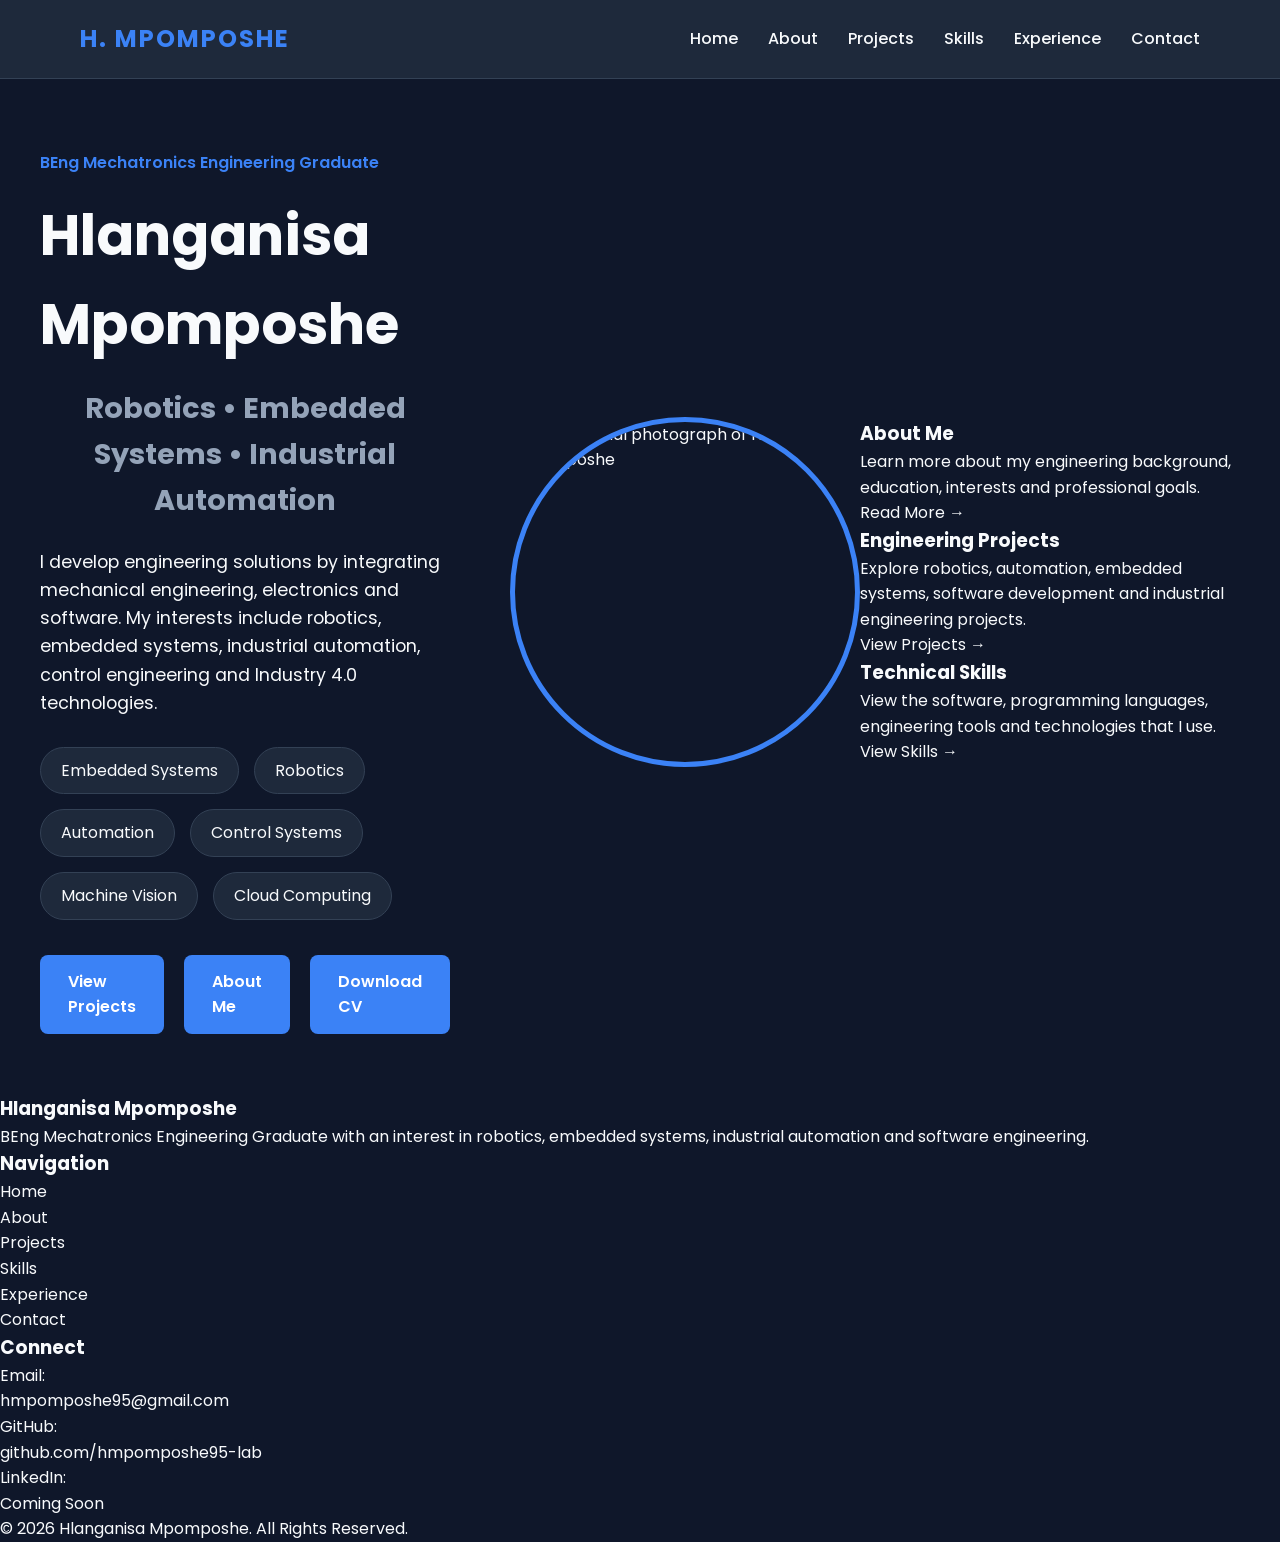
==== commit 6a6af6e7: "Update index.html" ====
--- a/index.html
+++ b/index.html
@@ -258,8 +258,6 @@
 
     </div>
 
-</section>
-
     <!-- ========================================================= -->
 <!-- QUICK NAVIGATION                                          -->
 <!-- Gives visitors fast access to the main pages              -->
@@ -535,3 +533,4 @@
 
 </html>
 
+</section>
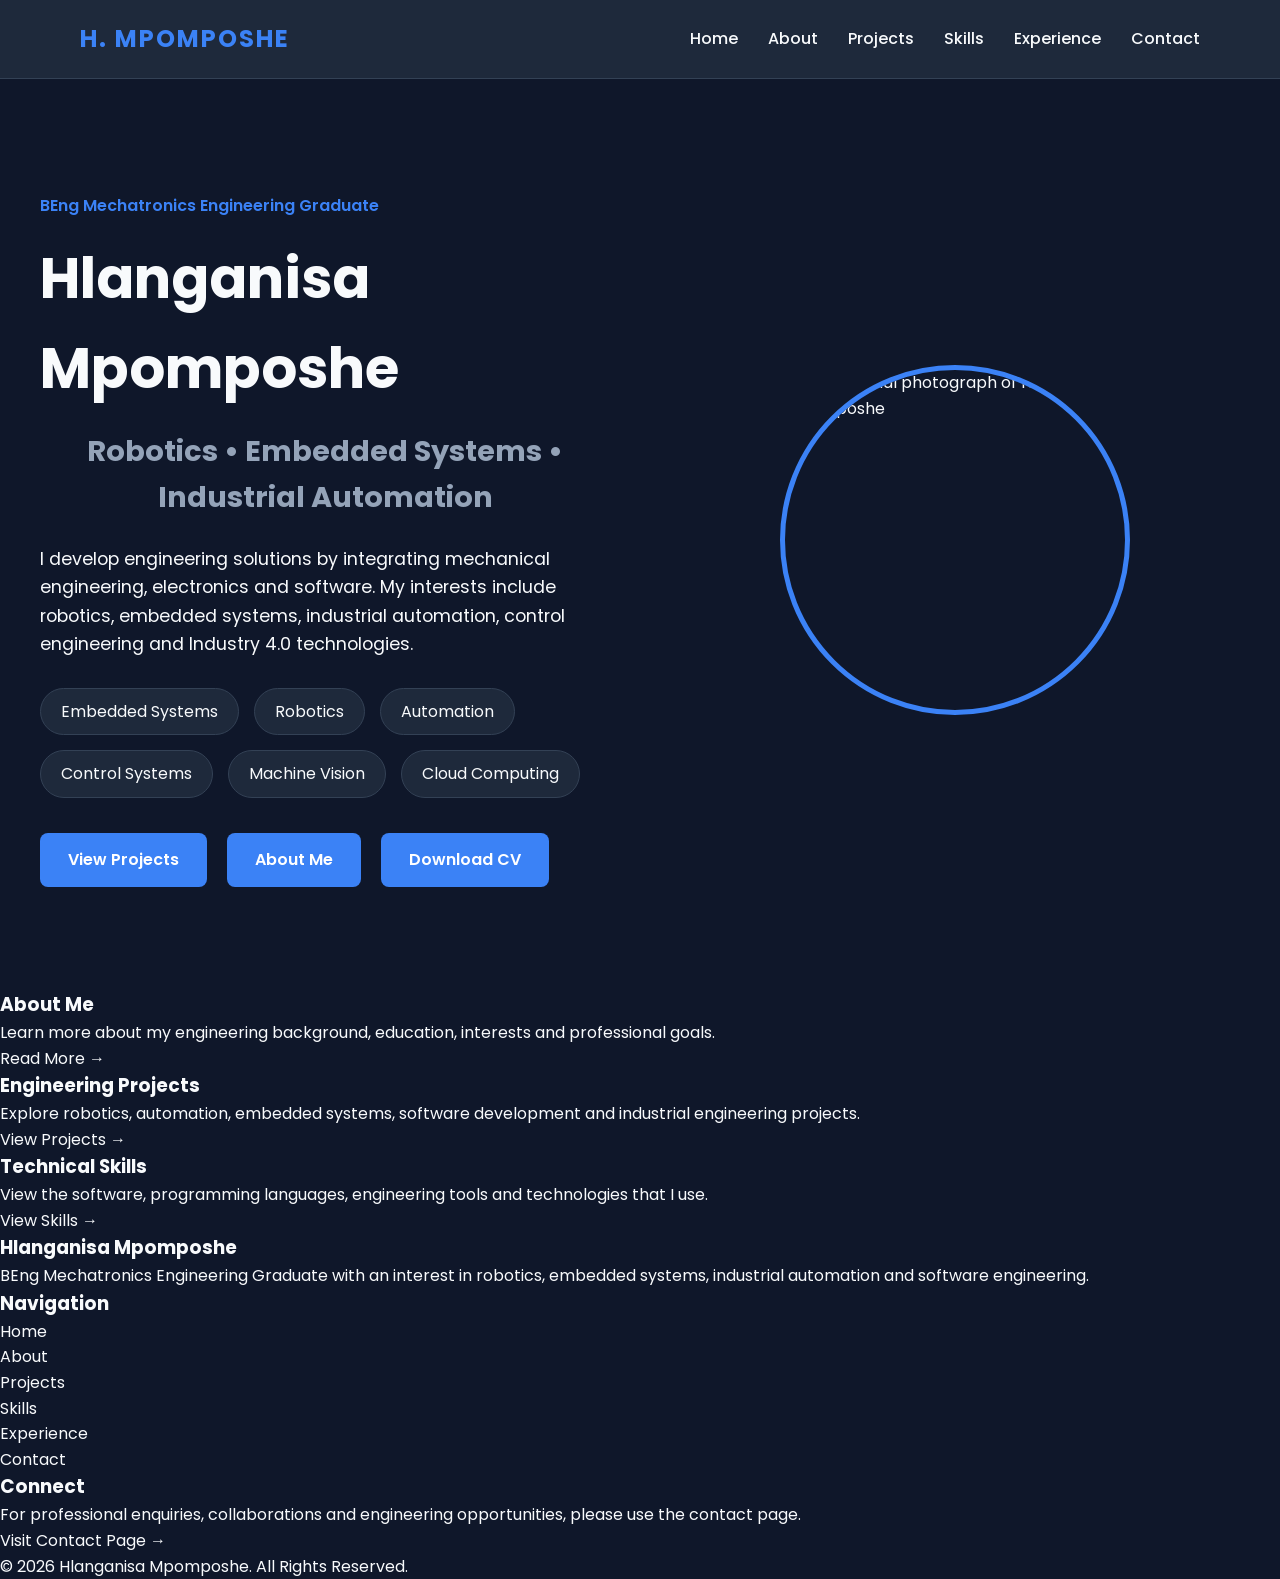
==== commit 1b121e0b: "Update index.html" ====
--- a/index.html
+++ b/index.html
@@ -1,35 +1,20 @@
 <!DOCTYPE html>
-<!-- ========================================================= -->
-<!-- HTML5 Document Declaration                                -->
-<!-- Tells the browser this document uses HTML5                -->
-<!-- ========================================================= -->
 
 <html lang="en">
-<!-- Root element of the webpage. The language attribute helps -->
-<!-- browsers, screen readers and search engines understand    -->
-<!-- the primary language of the page.                         -->
 
 <head>
 
-    <!-- ===================================================== -->
-    <!-- BASIC PAGE INFORMATION                                -->
-    <!-- ===================================================== -->
-
     <meta charset="UTF-8">
-    <!-- Allows the browser to display almost every character correctly -->
 
     <meta name="viewport" content="width=device-width, initial-scale=1.0">
-    <!-- Makes the webpage responsive on phones, tablets and desktops -->
 
     <title>Hlanganisa Mpomposhe | Mechatronics Engineer</title>
-    <!-- Title displayed in the browser tab -->
 
     <meta name="description"
         content="Professional engineering portfolio of Hlanganisa Mpomposhe, BEng Mechatronics Engineering graduate specialising in robotics, embedded systems, industrial automation and software development.">
 
-    <!-- ===================================================== -->
-    <!-- GOOGLE FONTS                                          -->
-    <!-- ===================================================== -->
+
+    <!-- GOOGLE FONTS -->
 
     <link rel="preconnect" href="https://fonts.googleapis.com">
 
@@ -40,26 +25,24 @@
     <link href="https://fonts.googleapis.com/css2?family=Poppins:wght@300;400;500;600;700&display=swap"
           rel="stylesheet">
 
-    <!-- ===================================================== -->
-    <!-- STYLESHEET                                            -->
-    <!-- ===================================================== -->
+
+    <!-- CSS -->
 
     <link rel="stylesheet" href="css/style.css">
 
+
 </head>
 
+
 <body>
 
-<!-- ========================================================= -->
-<!-- HEADER                                                    -->
-<!-- Appears at the top of every page                          -->
-<!-- ========================================================= -->
+
+<!-- HEADER -->
 
 <header>
 
     <nav>
 
-        <!-- Personal Logo -->
 
         <div class="logo">
 
@@ -67,10 +50,10 @@
 
         </div>
 
-        <!-- Main Navigation -->
 
         <ul>
 
+
             <li>
 
                 <a href="index.html">
@@ -81,6 +64,7 @@
 
             </li>
 
+
             <li>
 
                 <a href="about.html">
@@ -91,6 +75,7 @@
 
             </li>
 
+
             <li>
 
                 <a href="projects.html">
@@ -101,6 +86,7 @@
 
             </li>
 
+
             <li>
 
                 <a href="skills.html">
@@ -111,6 +97,7 @@
 
             </li>
 
+
             <li>
 
                 <a href="experience.html">
@@ -121,6 +108,7 @@
 
             </li>
 
+
             <li>
 
                 <a href="contact.html">
@@ -131,38 +119,32 @@
 
             </li>
 
+
         </ul>
 
+
     </nav>
 
 </header>
 
-<!-- ========================================================= -->
-<!-- MAIN CONTENT                                              -->
-<!-- The Home page only contains the Hero section             -->
-<!-- ========================================================= -->
+
+
+
+<!-- MAIN CONTENT -->
 
 <main>
 
-<!-- ========================================================= -->
-<!-- HERO SECTION                                              -->
-<!-- This is the landing section of the portfolio              -->
-<!-- ========================================================= -->
+
+<!-- HERO SECTION -->
 
 <section id="home">
 
-    <!-- Main container used for Flexbox -->
 
     <div class="hero-container">
 
-        <!-- ================================================= -->
-        <!-- LEFT COLUMN                                       -->
-        <!-- Contains the introduction and action buttons      -->
-        <!-- ================================================= -->
 
         <div class="hero-content">
 
-            <!-- Professional Introduction -->
 
             <p class="hero-intro">
 
@@ -170,7 +152,7 @@
 
             </p>
 
-            <!-- Main Heading -->
+
 
             <h1>
 
@@ -178,7 +160,7 @@
 
             </h1>
 
-            <!-- Engineering Discipline -->
+
 
             <h2>
 
@@ -186,7 +168,7 @@
 
             </h2>
 
-            <!-- Professional Summary -->
+
 
             <p class="hero-description">
 
@@ -197,41 +179,73 @@
 
             </p>
 
-            <!-- Engineering Interests -->
+
 
             <div class="hero-tags">
 
-                <span>Embedded Systems</span>
-
-                <span>Robotics</span>
-
-                <span>Automation</span>
-
-                <span>Control Systems</span>
-
-                <span>Machine Vision</span>
-
-                <span>Cloud Computing</span>
+
+                <span>
+
+                    Embedded Systems
+
+                </span>
+
+
+                <span>
+
+                    Robotics
+
+                </span>
+
+
+                <span>
+
+                    Automation
+
+                </span>
+
+
+                <span>
+
+                    Control Systems
+
+                </span>
+
+
+                <span>
+
+                    Machine Vision
+
+                </span>
+
+
+                <span>
+
+                    Cloud Computing
+
+                </span>
+
 
             </div>
 
-            <!-- ================================================= -->
-            <!-- ACTION BUTTONS                                    -->
-            <!-- ================================================= -->
+
 
             <div class="hero-buttons">
 
+
                 <a href="projects.html">
 
                     View Projects
 
                 </a>
 
+
                 <a href="about.html">
 
                     About Me
 
                 </a>
+
 
                 <a href="assets/cv/Hlanganisa_Mpomposhe_CV.pdf"
                    target="_blank">
@@ -240,42 +254,53 @@
 
                 </a>
 
+
             </div>
 
+
         </div>
 
-        <!-- ================================================= -->
-        <!-- RIGHT COLUMN                                      -->
-        <!-- Professional Photograph                           -->
-        <!-- ================================================= -->
+
+
 
         <div class="hero-image">
+
 
             <img src="assets/images/profile.jpg"
                  alt="Professional photograph of Hlanganisa Mpomposhe">
 
+
         </div>
 
+
     </div>
 
-    <!-- ========================================================= -->
+
+</section>
+
+<!-- ========================================================= -->
 <!-- QUICK NAVIGATION                                          -->
-<!-- Gives visitors fast access to the main pages              -->
+<!-- Provides quick access to portfolio sections               -->
 <!-- ========================================================= -->
 
 <section class="quick-links">
 
+
     <div class="quick-links-container">
 
-        <!-- About Card -->
+
+        <!-- ABOUT CARD -->
+
 
         <article class="quick-card">
 
+
             <h3>
 
                 About Me
 
             </h3>
+
 
             <p>
 
@@ -284,23 +309,30 @@
 
             </p>
 
+
             <a href="about.html">
 
                 Read More →
 
             </a>
 
+
         </article>
 
-        <!-- Projects Card -->
+
+
+        <!-- PROJECTS CARD -->
+
 
         <article class="quick-card">
 
+
             <h3>
 
                 Engineering Projects
 
             </h3>
+
 
             <p>
 
@@ -310,23 +342,31 @@
 
             </p>
 
+
             <a href="projects.html">
 
                 View Projects →
 
             </a>
 
+
         </article>
 
-        <!-- Skills Card -->
+
+
+
+        <!-- SKILLS CARD -->
+
 
         <article class="quick-card">
 
+
             <h3>
 
                 Technical Skills
 
             </h3>
+
 
             <p>
 
@@ -335,38 +375,57 @@
 
             </p>
 
+
             <a href="skills.html">
 
                 View Skills →
 
             </a>
 
+
         </article>
 
+
+
     </div>
 
+
 </section>
 
+
+
 </main>
+
+
+
+
 
 <!-- ========================================================= -->
 <!-- FOOTER                                                    -->
-<!-- Appears at the bottom of every page                       -->
 <!-- ========================================================= -->
 
+
 <footer>
 
+
     <div class="footer-container">
 
-        <!-- Portfolio Information -->
+
+
+
+        <!-- PORTFOLIO INFORMATION -->
+
 
         <div class="footer-column">
 
+
             <h3>
 
                 Hlanganisa Mpomposhe
 
             </h3>
+
+
 
             <p>
 
@@ -376,20 +435,30 @@
 
             </p>
 
+
         </div>
 
-        <!-- Navigation -->
+
+
+
+
+        <!-- NAVIGATION -->
+
 
         <div class="footer-column">
 
+
             <h3>
 
                 Navigation
 
             </h3>
 
+
+
             <ul>
 
+
                 <li>
 
                     <a href="index.html">
@@ -400,6 +469,7 @@
 
                 </li>
 
+
                 <li>
 
                     <a href="about.html">
@@ -410,6 +480,7 @@
 
                 </li>
 
+
                 <li>
 
                     <a href="projects.html">
@@ -420,6 +491,7 @@
 
                 </li>
 
+
                 <li>
 
                     <a href="skills.html">
@@ -430,6 +502,7 @@
 
                 </li>
 
+
                 <li>
 
                     <a href="experience.html">
@@ -440,6 +513,7 @@
 
                 </li>
 
+
                 <li>
 
                     <a href="contact.html">
@@ -450,87 +524,91 @@
 
                 </li>
 
+
             </ul>
 
+
         </div>
 
-        <!-- Contact -->
+
+
+
+        <!-- CONTACT REDIRECT -->
+
 
         <div class="footer-column">
 
+
             <h3>
 
                 Connect
 
             </h3>
 
+
+
             <p>
 
-                Email:
-                <br>
-
-                <a href="mailto:hmpomposhe95@gmail.com">
-
-                    hmpomposhe95@gmail.com
-
-                </a>
-
-            </p>
+                For professional enquiries,
+                collaborations and engineering opportunities,
+                please use the contact page.
+
+            </p>
+
+
 
             <p>
 
-                GitHub:
-                <br>
-
-                <a href="https://github.com/hmpomposhe95-lab"
-                   target="_blank">
-
-                    github.com/hmpomposhe95-lab
-
-                </a>
-
-            </p>
-
-            <p>
-
-                LinkedIn:
-                <br>
-
-                <a href="#">
-
-                    Coming Soon
-
-                </a>
-
-            </p>
+                <a href="contact.html">
+
+                    Visit Contact Page →
+
+                </a>
+
+
+            </p>
+
+
 
         </div>
 
+
+
     </div>
 
-    <!-- Copyright -->
+        <!-- COPYRIGHT -->
 
     <div class="copyright">
 
+
         <p>
 
             © 2026 Hlanganisa Mpomposhe. All Rights Reserved.
 
         </p>
 
+
     </div>
 
+
+
 </footer>
+
+
+
+
 
 <!-- ========================================================= -->
 <!-- JAVASCRIPT                                                -->
-<!-- Loaded after the page content for better performance      -->
 <!-- ========================================================= -->
 
+
 <script src="js/script.js"></script>
 
+
+
 </body>
 
+
 </html>
-
-</section>
+  
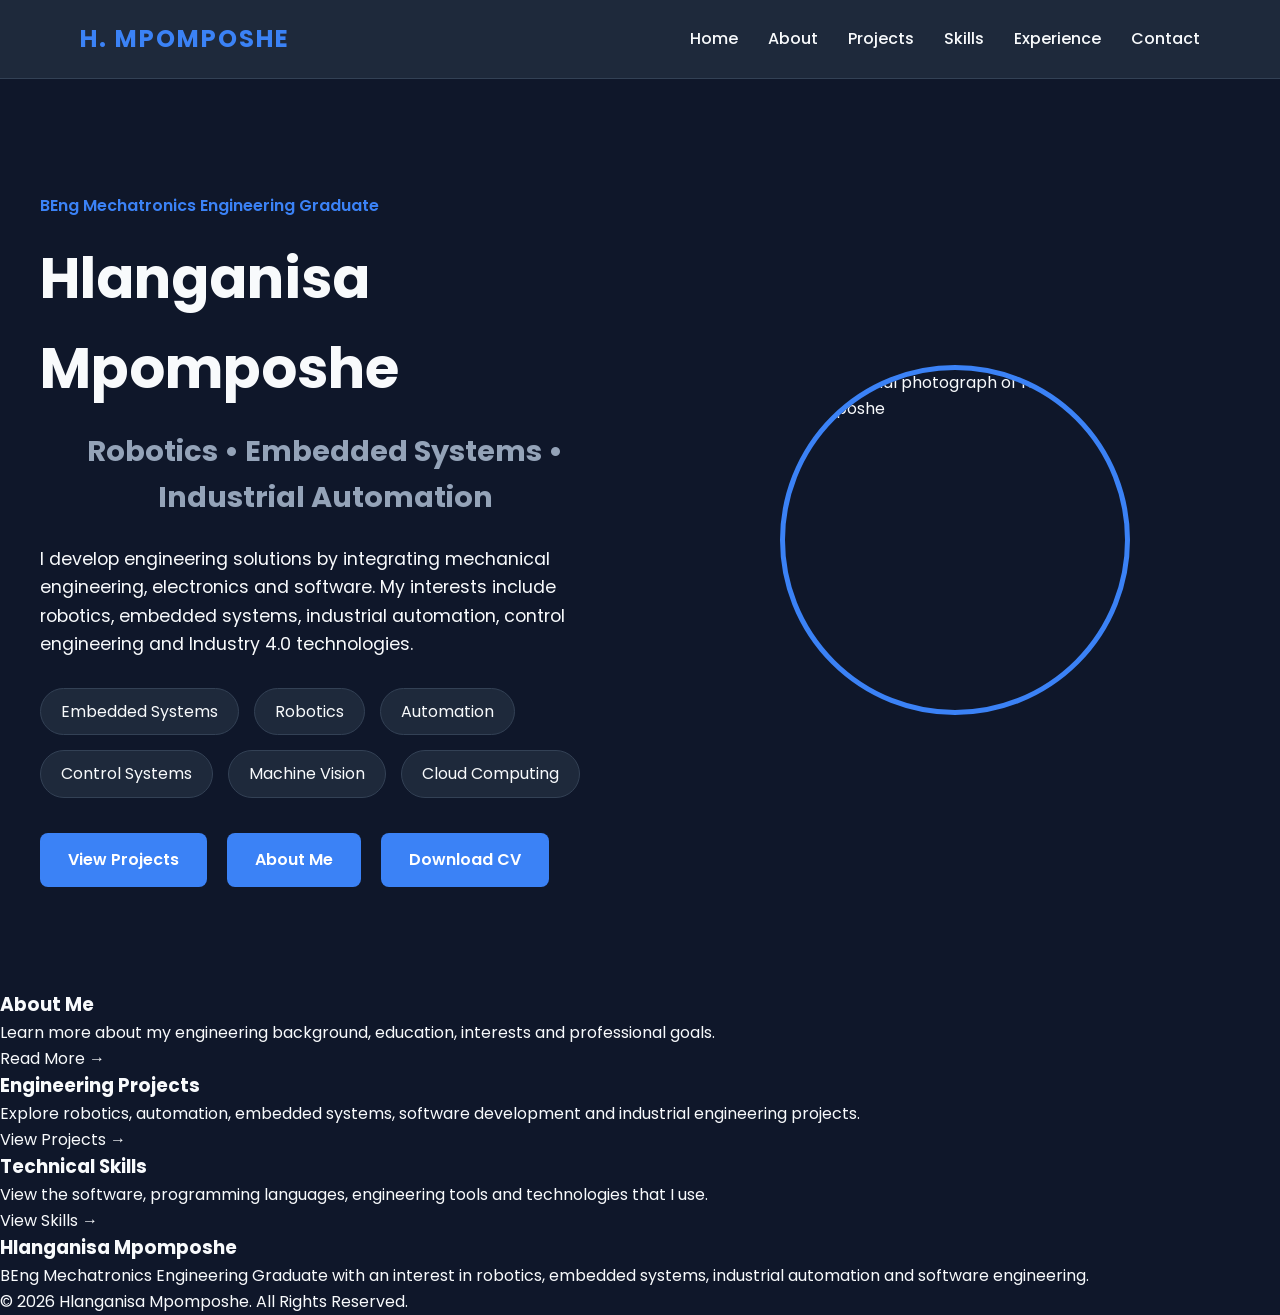
==== commit 4bbaa87f: "Update index.html" ====
--- a/index.html
+++ b/index.html
@@ -399,18 +399,14 @@
 
 
 
-
 <!-- ========================================================= -->
 <!-- FOOTER                                                    -->
 <!-- ========================================================= -->
 
-
 <footer>
 
 
     <div class="footer-container">
-
-
 
 
         <!-- PORTFOLIO INFORMATION -->
@@ -440,143 +436,13 @@
 
 
 
-
-
-        <!-- NAVIGATION -->
-
-
-        <div class="footer-column">
-
-
-            <h3>
-
-                Navigation
-
-            </h3>
-
-
-
-            <ul>
-
-
-                <li>
-
-                    <a href="index.html">
-
-                        Home
-
-                    </a>
-
-                </li>
-
-
-                <li>
-
-                    <a href="about.html">
-
-                        About
-
-                    </a>
-
-                </li>
-
-
-                <li>
-
-                    <a href="projects.html">
-
-                        Projects
-
-                    </a>
-
-                </li>
-
-
-                <li>
-
-                    <a href="skills.html">
-
-                        Skills
-
-                    </a>
-
-                </li>
-
-
-                <li>
-
-                    <a href="experience.html">
-
-                        Experience
-
-                    </a>
-
-                </li>
-
-
-                <li>
-
-                    <a href="contact.html">
-
-                        Contact
-
-                    </a>
-
-                </li>
-
-
-            </ul>
-
-
-        </div>
-
-
-
-
-        <!-- CONTACT REDIRECT -->
-
-
-        <div class="footer-column">
-
-
-            <h3>
-
-                Connect
-
-            </h3>
-
-
-
-            <p>
-
-                For professional enquiries,
-                collaborations and engineering opportunities,
-                please use the contact page.
-
-            </p>
-
-
-
-            <p>
-
-                <a href="contact.html">
-
-                    Visit Contact Page →
-
-                </a>
-
-
-            </p>
-
-
-
-        </div>
-
-
-
     </div>
 
-        <!-- COPYRIGHT -->
+
+
+
+    <!-- COPYRIGHT -->
+
 
     <div class="copyright">
 
@@ -593,11 +459,6 @@
 
 
 </footer>
-
-
-
-
-
 <!-- ========================================================= -->
 <!-- JAVASCRIPT                                                -->
 <!-- ========================================================= -->
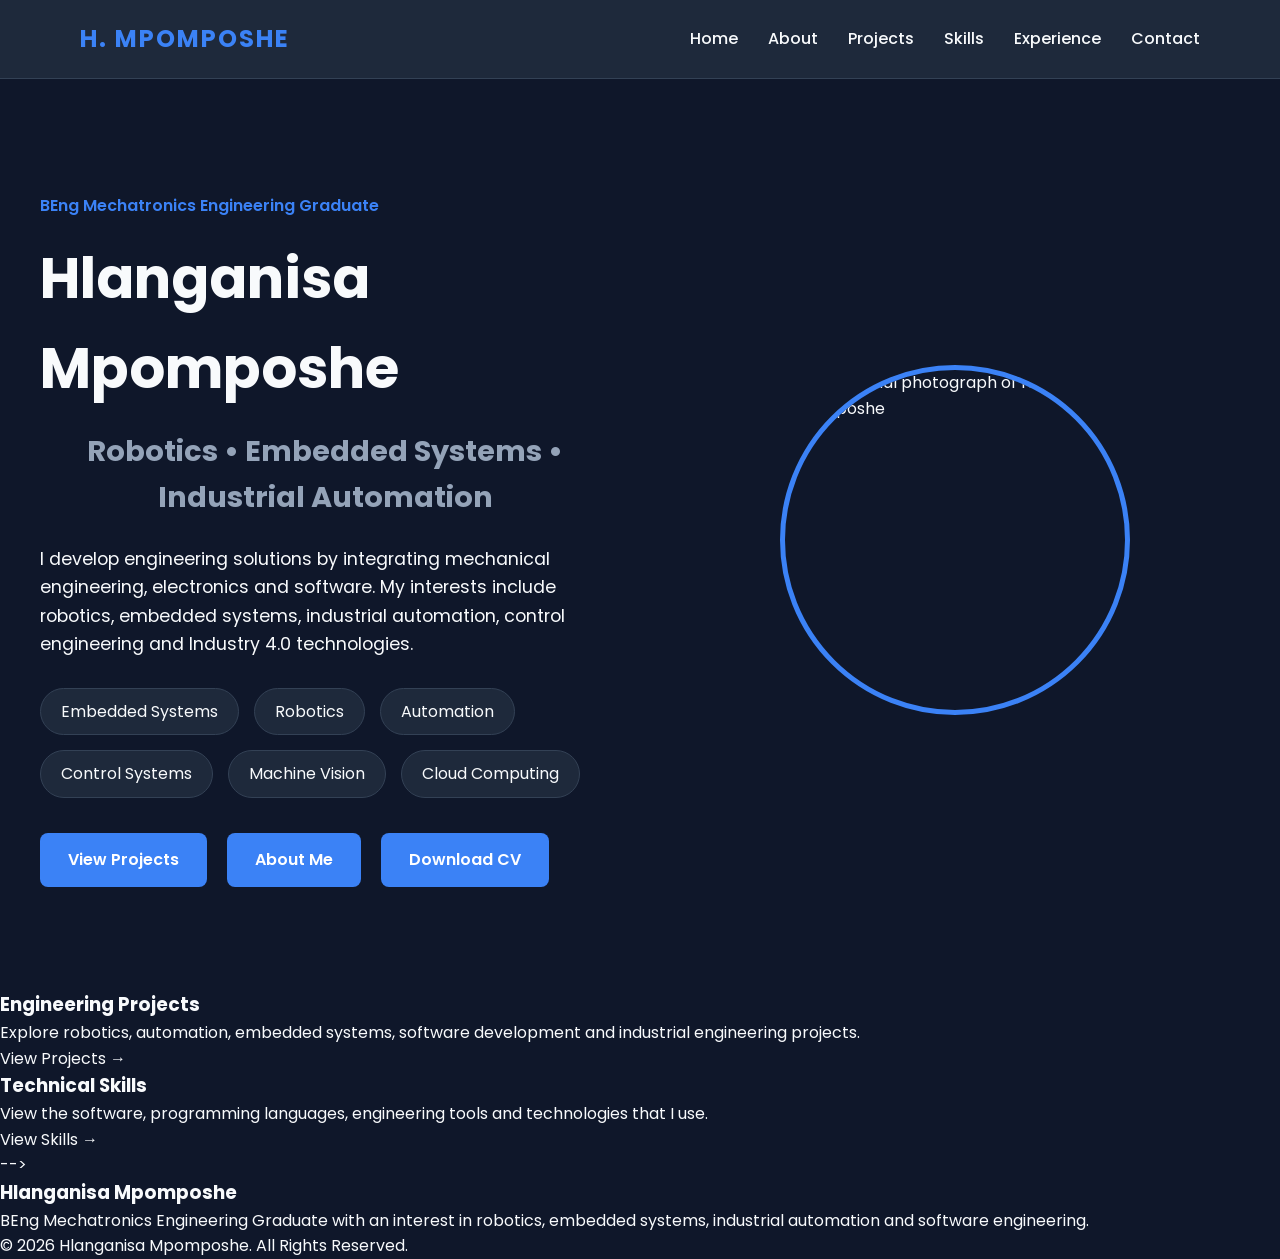
==== commit 3332c49b: "Update index.html" ====
--- a/index.html
+++ b/index.html
@@ -292,7 +292,7 @@
         <!-- ABOUT CARD -->
 
 
-        <article class="quick-card">
+      <!--  <article class="quick-card">
 
 
             <h3>
@@ -390,7 +390,7 @@
     </div>
 
 
-</section>
+</section> -->
 
 
 
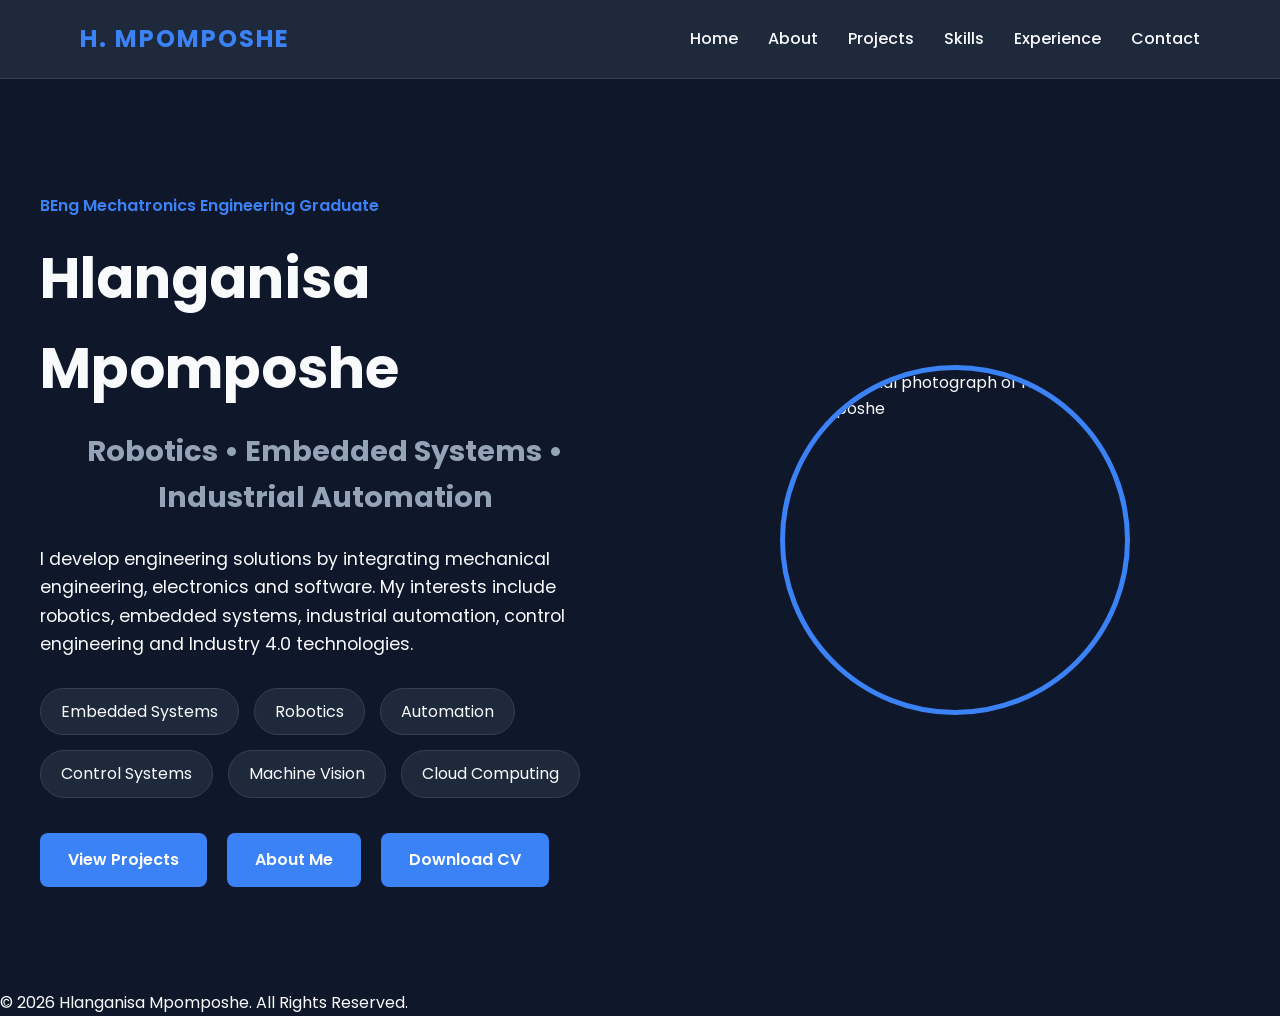
==== commit d40a772e: "Update index.html" ====
--- a/index.html
+++ b/index.html
@@ -278,123 +278,6 @@
 
 </section>
 
-<!-- ========================================================= -->
-<!-- QUICK NAVIGATION                                          -->
-<!-- Provides quick access to portfolio sections               -->
-<!-- ========================================================= -->
-
-<section class="quick-links">
-
-
-    <div class="quick-links-container">
-
-
-        <!-- ABOUT CARD -->
-
-
-      <!--  <article class="quick-card">
-
-
-            <h3>
-
-                About Me
-
-            </h3>
-
-
-            <p>
-
-                Learn more about my engineering background,
-                education, interests and professional goals.
-
-            </p>
-
-
-            <a href="about.html">
-
-                Read More →
-
-            </a>
-
-
-        </article>
-
-
-
-        <!-- PROJECTS CARD -->
-
-
-        <article class="quick-card">
-
-
-            <h3>
-
-                Engineering Projects
-
-            </h3>
-
-
-            <p>
-
-                Explore robotics, automation, embedded systems,
-                software development and industrial engineering
-                projects.
-
-            </p>
-
-
-            <a href="projects.html">
-
-                View Projects →
-
-            </a>
-
-
-        </article>
-
-
-
-
-        <!-- SKILLS CARD -->
-
-
-        <article class="quick-card">
-
-
-            <h3>
-
-                Technical Skills
-
-            </h3>
-
-
-            <p>
-
-                View the software, programming languages,
-                engineering tools and technologies that I use.
-
-            </p>
-
-
-            <a href="skills.html">
-
-                View Skills →
-
-            </a>
-
-
-        </article>
-
-
-
-    </div>
-
-
-</section> -->
-
-
-
-</main>
 
 
 
@@ -407,37 +290,6 @@
 
 
     <div class="footer-container">
-
-
-        <!-- PORTFOLIO INFORMATION -->
-
-
-        <div class="footer-column">
-
-
-            <h3>
-
-                Hlanganisa Mpomposhe
-
-            </h3>
-
-
-
-            <p>
-
-                BEng Mechatronics Engineering Graduate with an
-                interest in robotics, embedded systems,
-                industrial automation and software engineering.
-
-            </p>
-
-
-        </div>
-
-
-
-    </div>
-
 
 
 
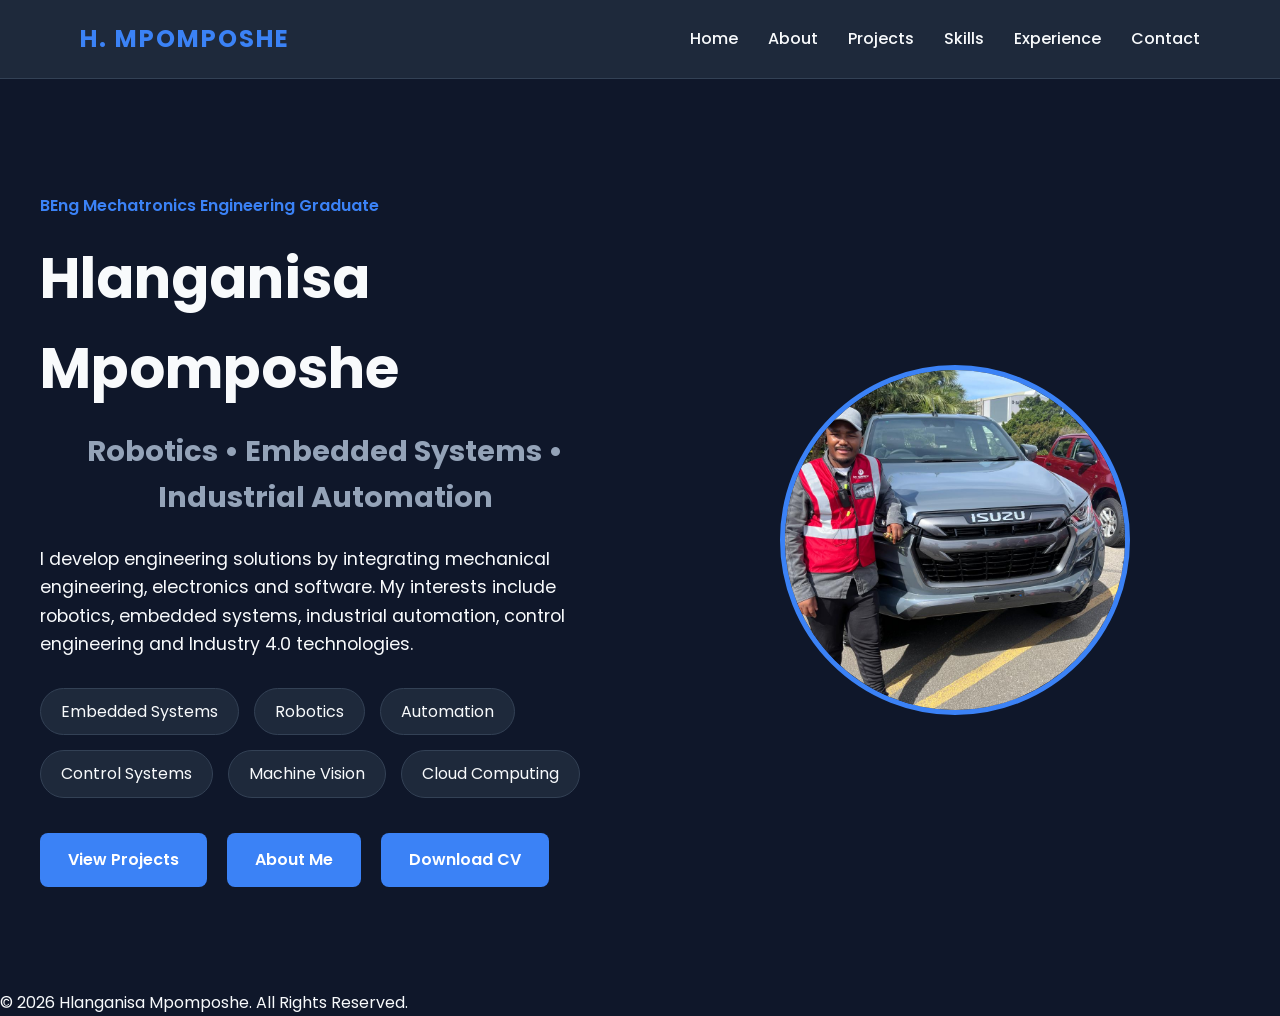
==== commit eeb23466: "Update index.html" ====
--- a/index.html
+++ b/index.html
@@ -266,7 +266,7 @@
         <div class="hero-image">
 
 
-            <img src="assets/images/profile.jpg"
+            <img src="assets/images/profile.jpeg"
                  alt="Professional photograph of Hlanganisa Mpomposhe">
 
 
